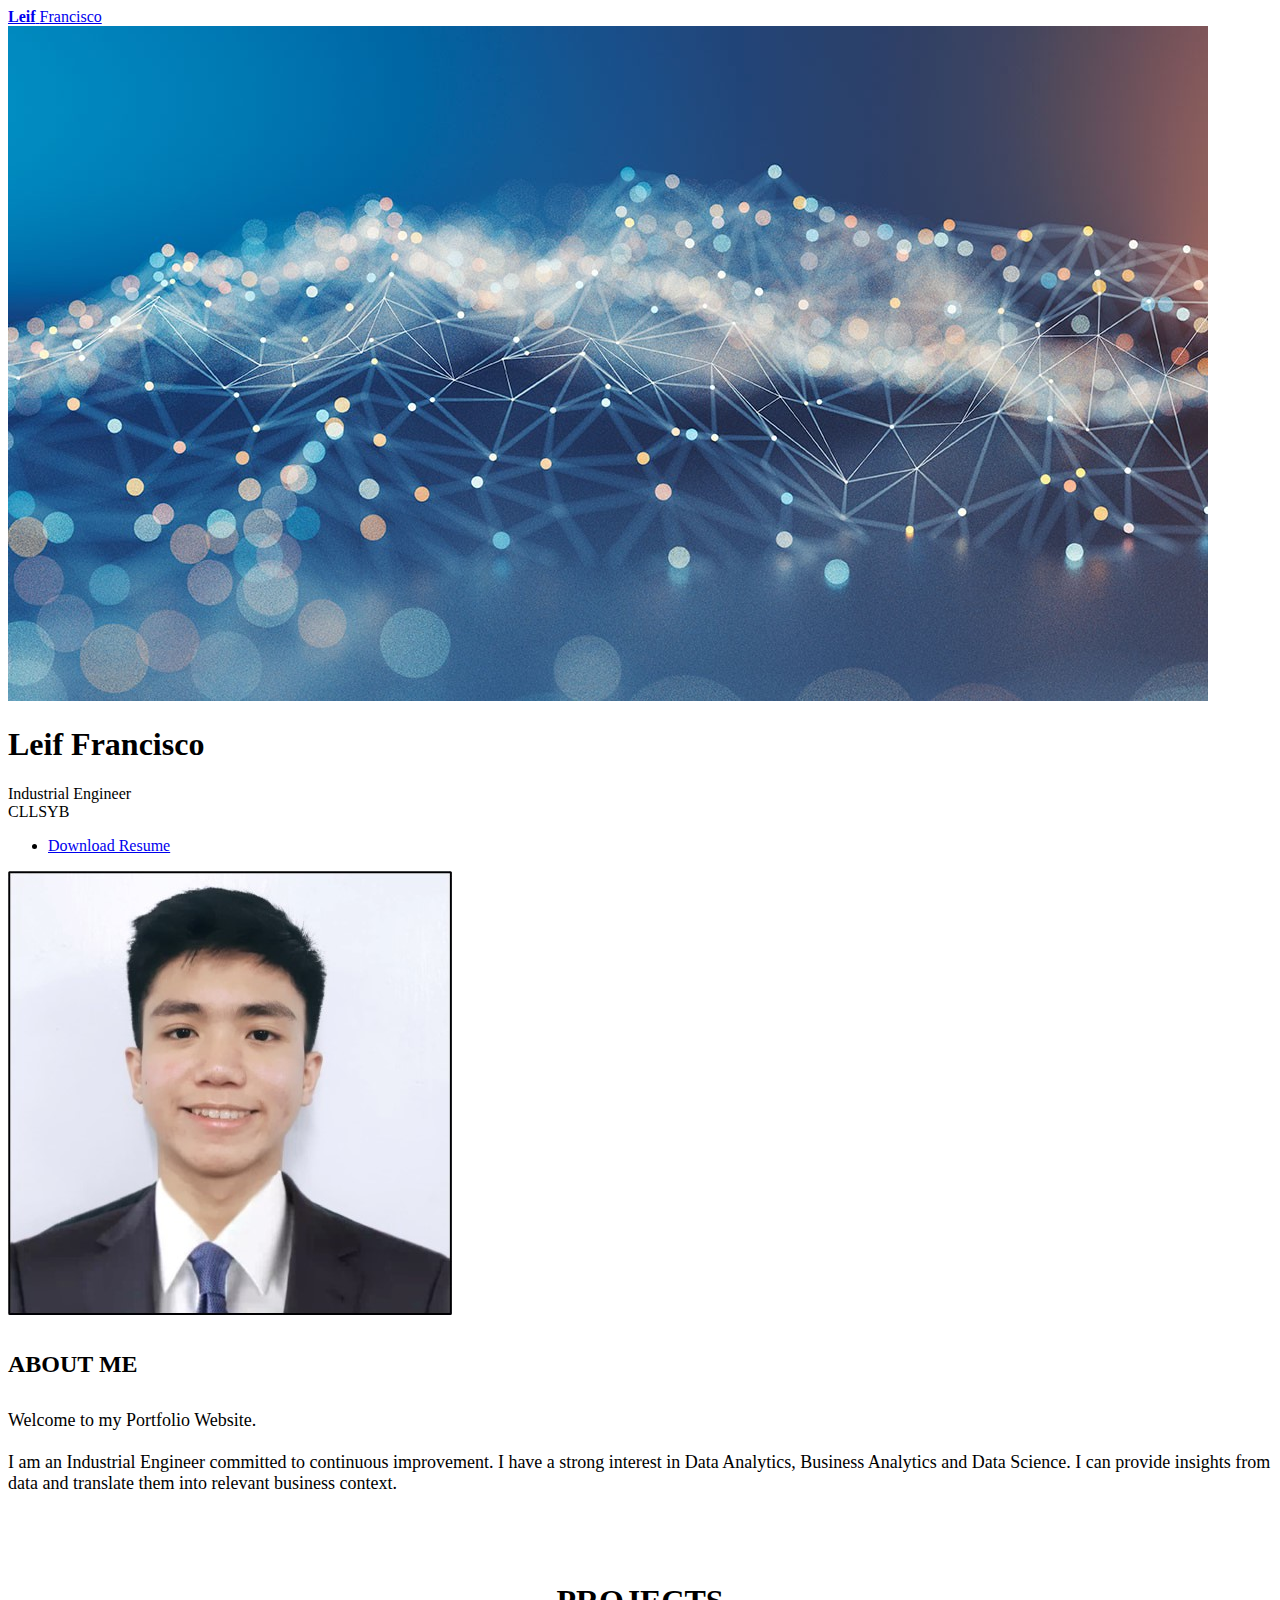
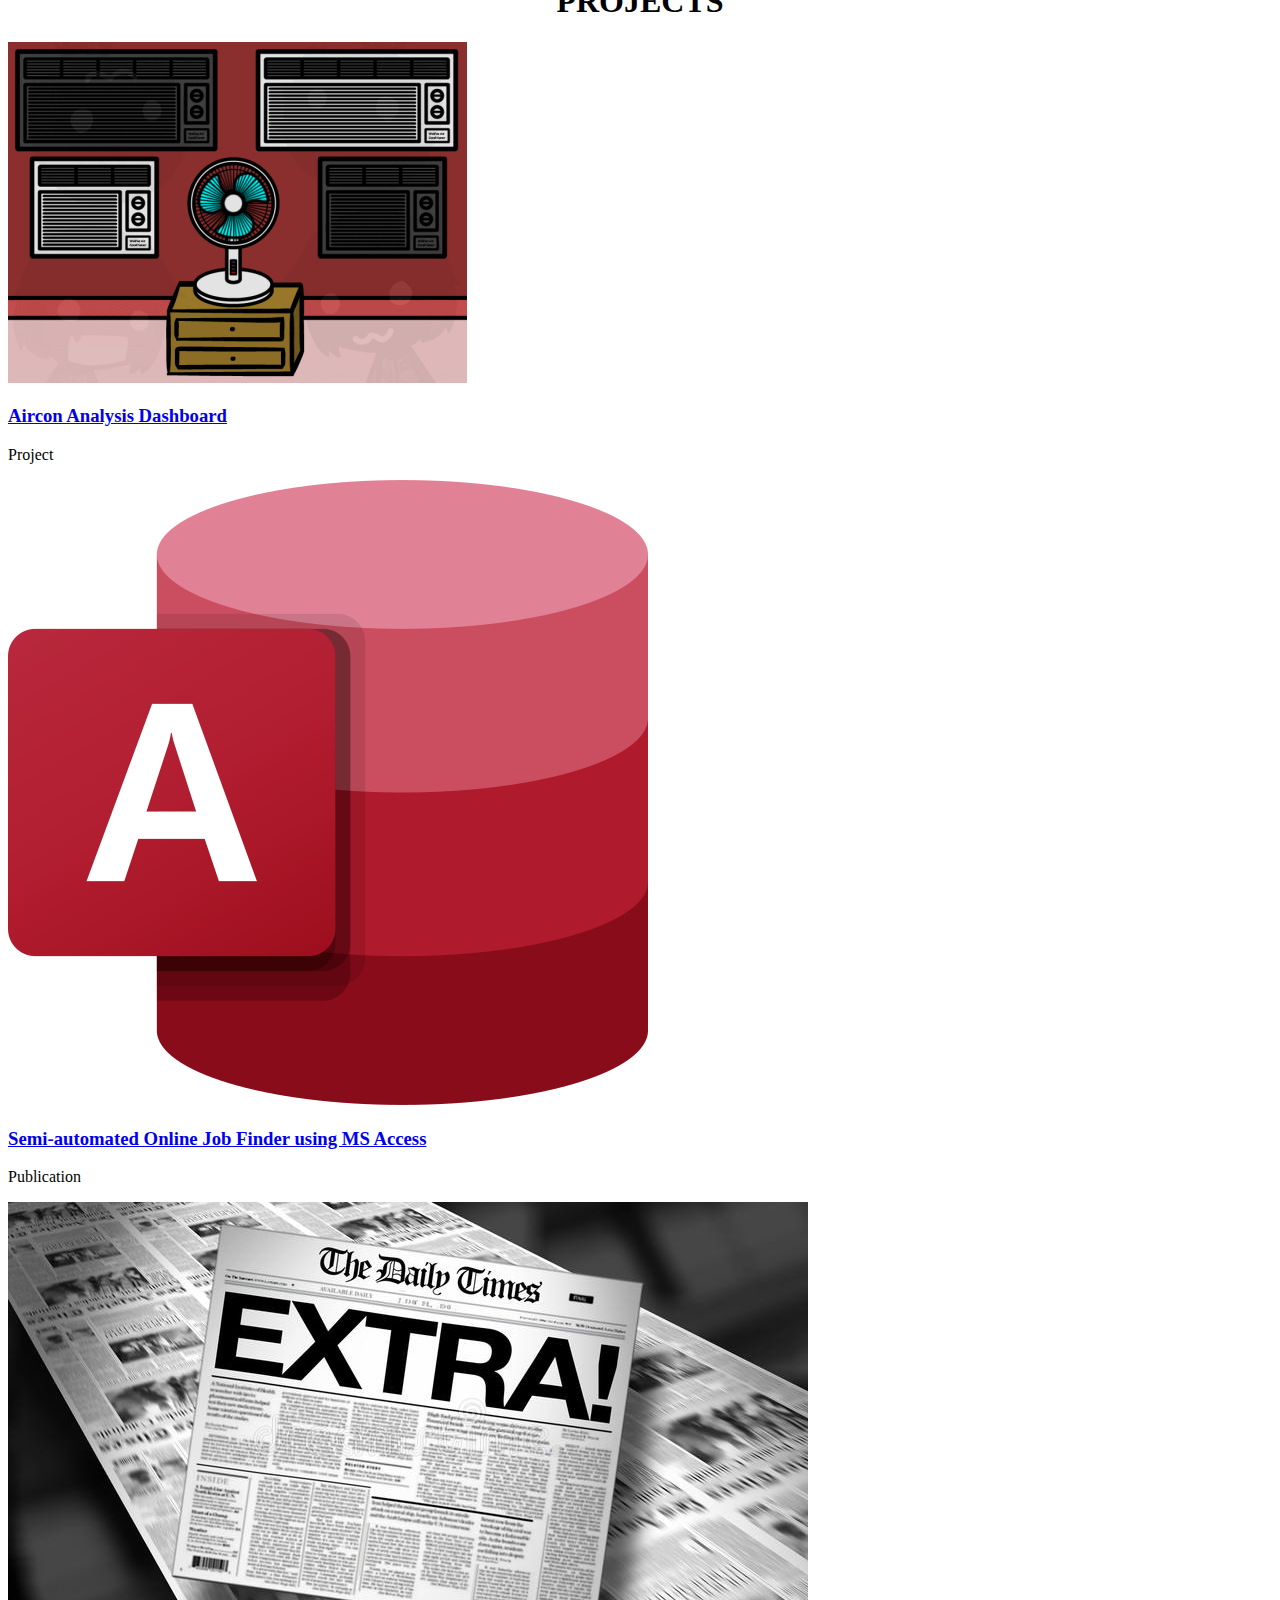
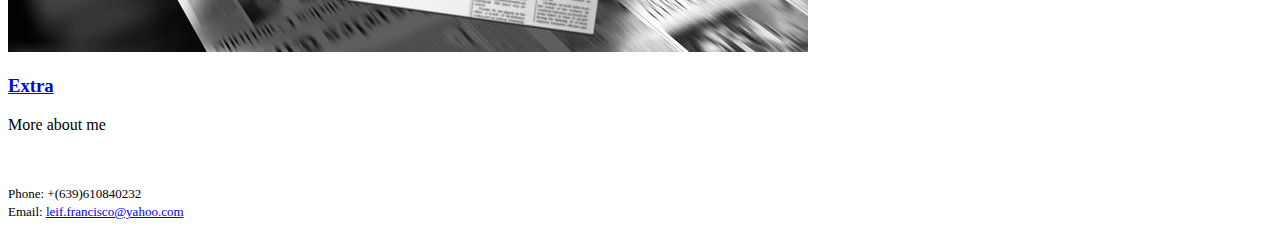
==== index.html @ 4e3de3d2 "Add files via upload" ====
<!DOCTYPE HTML>
<!--
	Leif Francisco
	html5up.net | @ajlkn
	Free for personal and commercial use under the CCA 3.0 license (html5up.net/license)
-->
<html>
	<head>
    	
		<title>Leif Francisco</title>
		
		<meta charset="utf-8" />
		<meta name="viewport" content="width=device-width, initial-scale=1, user-scalable=no" />
		<link rel="stylesheet" href="assets/css/main.css" />
		<noscript><link rel="stylesheet" href="assets/css/noscript.css" /></noscript>
	</head>
	<body class="is-preload">
        
		<!-- Wrapper -->
			<div id="wrapper">

				<!-- Header -->
					<header id="header" class="alt">
						<a href="index.html" class="logo"><strong>Leif</strong> <span>Francisco</span></a>
						
					</header>

					
				<!-- Banner -->
					<section id="banner" class="major">
                		<span class="image">
                    		<img src= "images/data3.jpeg" alt="" />
                    	</span>		
						<div class="inner">
							<header class="major">
								<h1>Leif Francisco</h1>
							</header>
							<div class="content">
								<p>Industrial Engineer
								<br>CLLSYB
								</p>		
								<ul class="actions">
									<li><a href="images/Resume.pdf" download class="button"> Download Resume</a></li>
								</ul>
							</div>
    							
						</div>
					</section>                      	
                        <section id="two" class="spotlights">
								<section>
									<a class="image">
									<img src="images/as.jpg" alt="" data-position="center center" />
									</a>
									<div class="content">
										<div class="inner">
											<header class="major">
												<font size="5"><h4>ABOUT ME</h4>
												</font>
											</header> 
											<p> <font size="4"> Welcome to my Portfolio Website. <br><br>
											
											I am an Industrial Engineer committed to continuous improvement. I have a strong interest in Data Analytics, Business Analytics and
Data Science. I can provide insights from data and translate them into relevant business context.</p>
										</font>
										</div>
									</div>
								</section>
								<br>
                                <ul class="icons">
                                   
                                   <article>
                                   <center>
                                       <span class="image">
   										<img width="850px" src="images/Leif Francisco.gif" alt="" />
   									</span>
                                    </center>
   									
                                     
								</ul>		
										
				<!-- Main -->
				
				
            	<CENTER><h1>PROJECTS</h1></CENTER>
					<div id="main">
                        
							
							
						
						<!-- One -->
							<section id="three" class="tiles">
								<article>
									<span class="image">
										<img src="images/fan2.gif" alt="" />
									</span>
									<header class="major">
										<h3><a href="Aircon Analysis Dashboard.html" class="link">Aircon Analysis Dashboard</a></h3>
										<p>Project</p>
									</header>
								</article>																					
								<article>
									<span class="image">
										<img src="images/access.png" alt="" />
									</span>
									<header class="major">
										<h3><a href="MS Access revised.html" class="link">Semi-automated Online Job Finder using MS Access</a></h3>
										<p>Publication</p>
									</header>
								</article>
								
								
								
								<article>
									<span class="image">
										<img src="images/extra.jpg" alt="" />
									</span>
									<header class="major">
										<h3><a href="Extra.html" class="link">Extra</a></h3>
										<p>More about me</p>
									</header>
								</article>
							</section>
							</section>
					</div>

				<!-- Contact --><br>
    				<footer id="footer">    				
						<div class="inner">
							<div class="col">
							<header class="major">
							<font size="2">
        					<p>Phone: +(639)610840232
        					<br>Email: <a href= "mailto:leif.francisco@yahoo.com"> leif.francisco@yahoo.com
        					</font> 
        					 </p>
        					 </header> 
							</ul>
						</div>
					</footer>
			</div>

		<!-- Scripts -->
			<script src="assets/js/jquery.min.js"></script>
			<script src="assets/js/jquery.scrolly.min.js"></script>
			<script src="assets/js/jquery.scrollex.min.js"></script>
			<script src="assets/js/browser.min.js"></script>
			<script src="assets/js/breakpoints.min.js"></script>
			<script src="assets/js/util.js"></script>
			<script src="assets/js/main.js"></script>

	</body>
</html>
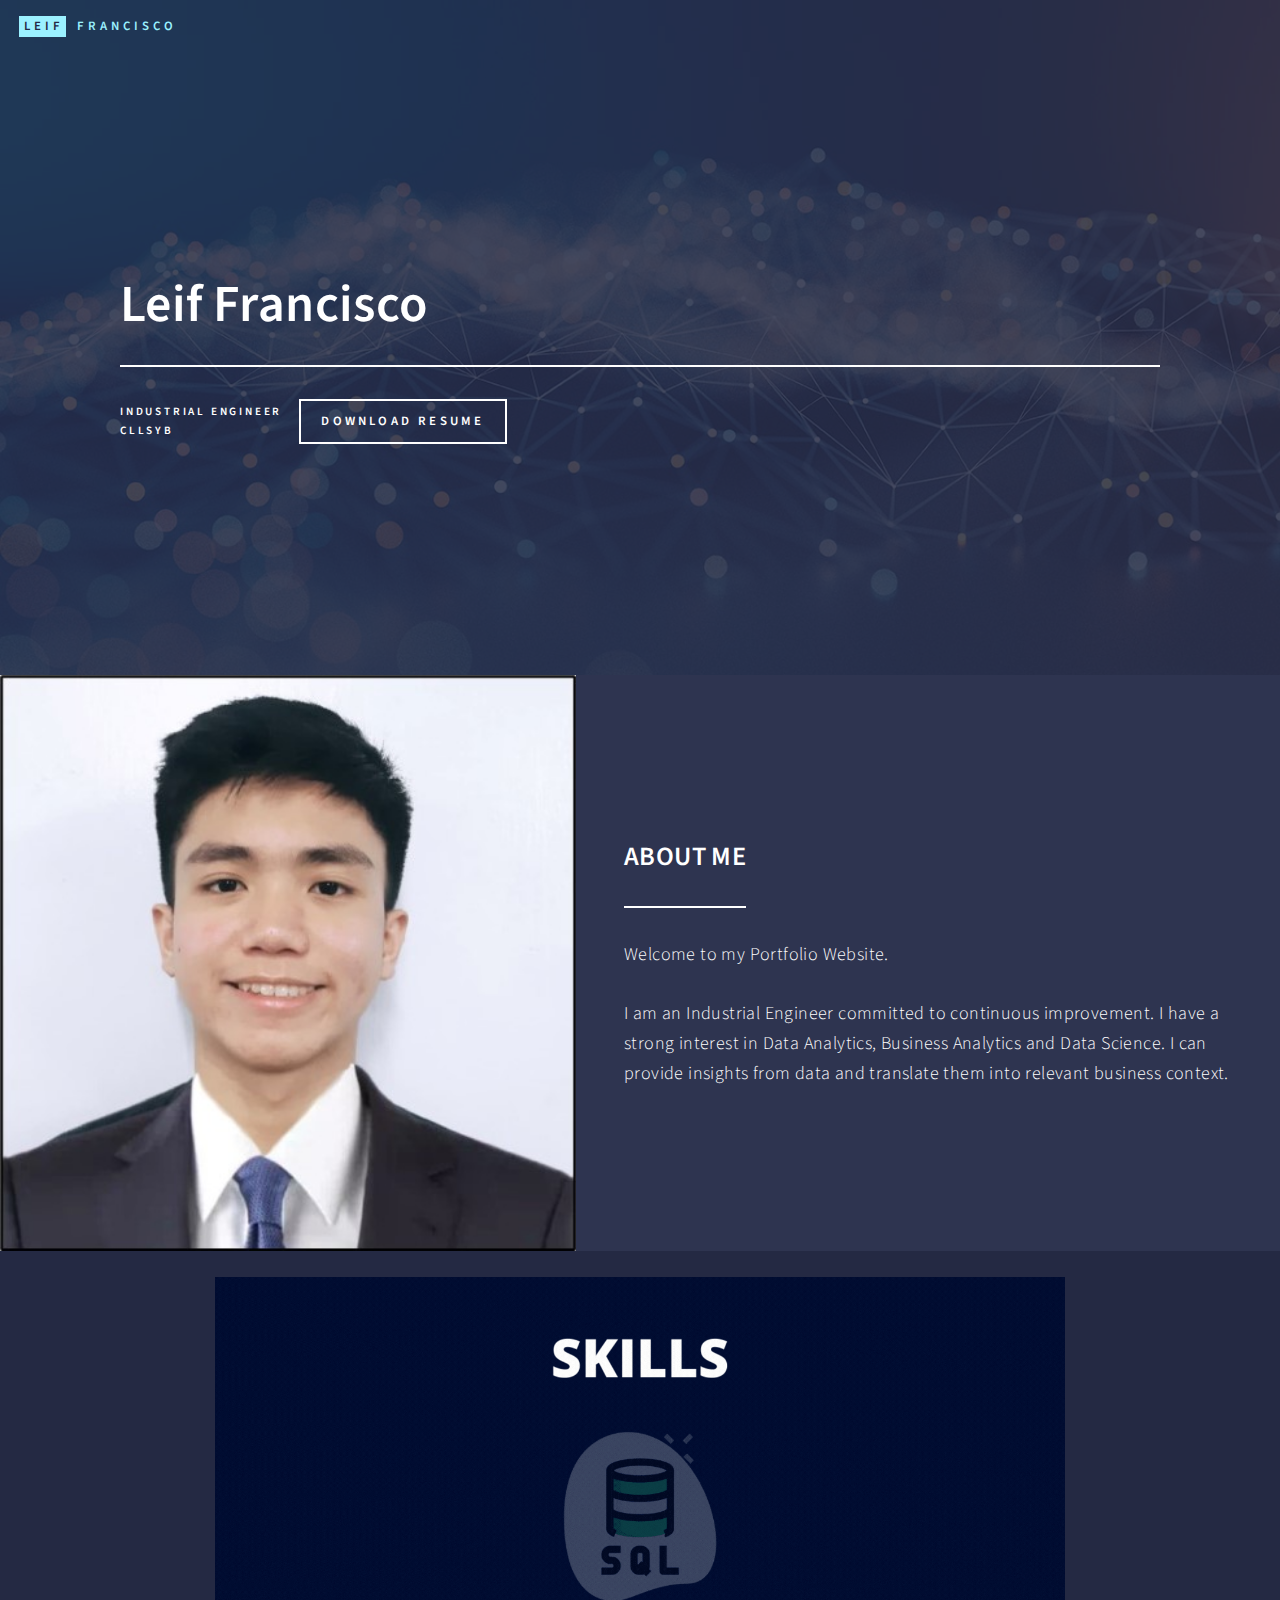
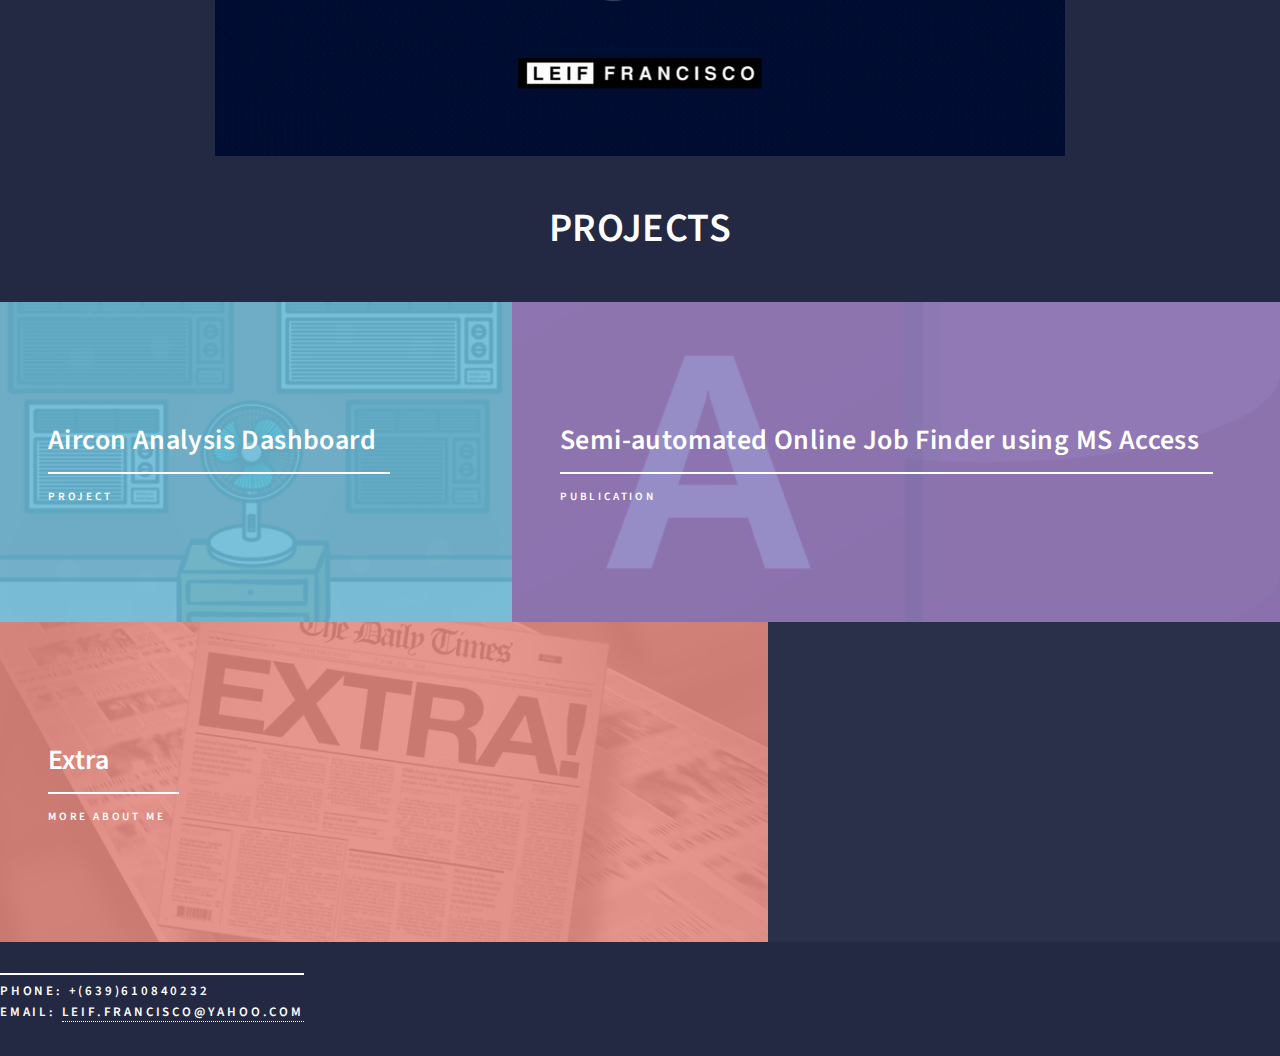
==== commit 4b966031: "Update index.html" ====
--- a/index.html
+++ b/index.html
@@ -71,7 +71,7 @@
                                    <article>
                                    <center>
                                        <span class="image">
-   										<img width="850px" src="images/Leif Francisco.gif" alt="" />
+   										<img width="850px" src="images/Leif francisco.gif" alt="" />
    									</span>
                                     </center>
    									
@@ -149,4 +149,4 @@
 			<script src="assets/js/main.js"></script>
 
 	</body>
-</html>+</html>
--- a/assets/css/main.css
+++ b/assets/css/main.css
@@ -0,0 +1,3960 @@
+@import url(fontawesome-all.min.css);
+@import url("https://fonts.googleapis.com/css?family=Source+Sans+Pro:300,300italic,600,600italic");
+
+/*
+	Forty by HTML5 UP
+	html5up.net | @ajlkn
+	Free for personal and commercial use under the CCA 3.0 license (html5up.net/license)
+*/
+
+html, body, div, span, applet, object,
+iframe, h1, h2, h3, h4, h5, h6, p, blockquote,
+pre, a, abbr, acronym, address, big, cite,
+code, del, dfn, em, img, ins, kbd, q, s, samp,
+small, strike, strong, sub, sup, tt, var, b,
+u, i, center, dl, dt, dd, ol, ul, li, fieldset,
+form, label, legend, table, caption, tbody,
+tfoot, thead, tr, th, td, article, aside,
+canvas, details, embed, figure, figcaption,
+footer, header, hgroup, menu, nav, output, ruby,
+section, summary, time, mark, audio, video {
+	margin: 0;
+	padding: 0;
+	border: 0;
+	font-size: 100%;
+	font: inherit;
+	vertical-align: baseline;}
+
+article, aside, details, figcaption, figure,
+footer, header, hgroup, menu, nav, section {
+	display: block;}
+
+body {
+	line-height: 1;
+}
+
+ol, ul {
+	list-style: none;
+}
+
+blockquote, q {
+	quotes: none;
+}
+
+	blockquote:before, blockquote:after, q:before, q:after {
+		content: '';
+		content: none;
+	}
+
+table {
+	border-collapse: collapse;
+	border-spacing: 0;
+}
+
+body {
+	-webkit-text-size-adjust: none;
+}
+
+mark {
+	background-color: transparent;
+	color: inherit;
+}
+
+input::-moz-focus-inner {
+	border: 0;
+	padding: 0;
+}
+
+input, select, textarea {
+	-moz-appearance: none;
+	-webkit-appearance: none;
+	-ms-appearance: none;
+	appearance: none;
+}
+
+/* Basic */
+
+	@-ms-viewport {
+		width: device-width;
+	}
+
+	body {
+		-ms-overflow-style: scrollbar;
+	}
+
+	@media screen and (max-width: 480px) {
+
+		html, body {
+			min-width: 320px;
+		}
+
+	}
+
+	html {
+		box-sizing: border-box;
+	}
+
+	*, *:before, *:after {
+		box-sizing: inherit;
+	}
+
+	body {
+		background: #242943;
+	}
+
+		body.is-preload *, body.is-preload *:before, body.is-preload *:after {
+			-moz-animation: none !important;
+			-webkit-animation: none !important;
+			-ms-animation: none !important;
+			animation: none !important;
+			-moz-transition: none !important;
+			-webkit-transition: none !important;
+			-ms-transition: none !important;
+			transition: none !important;
+		}
+
+/* Type */
+
+	body, input, select, textarea {
+		color: #ffffff;
+		font-family: "Source Sans Pro", Helvetica, sans-serif;
+		font-size: 17pt;
+		font-weight: 300;
+		letter-spacing: 0.025em;
+		line-height: 1.65;
+	}
+
+		@media screen and (max-width: 1680px) {
+
+			body, input, select, textarea {
+				font-size: 14pt;
+			}
+
+		}
+
+		@media screen and (max-width: 1280px) {
+
+			body, input, select, textarea {
+				font-size: 12pt;
+			}
+
+		}
+
+		@media screen and (max-width: 360px) {
+
+			body, input, select, textarea {
+				font-size: 11pt;
+			}
+
+		}
+
+	a {
+		-moz-transition: color 0.2s ease-in-out, border-bottom-color 0.2s ease-in-out;
+		-webkit-transition: color 0.2s ease-in-out, border-bottom-color 0.2s ease-in-out;
+		-ms-transition: color 0.2s ease-in-out, border-bottom-color 0.2s ease-in-out;
+		transition: color 0.2s ease-in-out, border-bottom-color 0.2s ease-in-out;
+		border-bottom: dotted 1px;
+		color: inherit;
+		text-decoration: none;
+	}
+
+		a:hover {
+			border-bottom-color: transparent;
+			color: #9bf1ff !important;
+		}
+
+		a:active {
+			color: #53e3fb !important;
+		}
+
+	strong, b {
+		color: #ffffff;
+		font-weight: 600;
+	}
+
+	em, i {
+		font-style: italic;
+	}
+
+	p {
+		margin: 0 0 2em 0;
+	}
+
+	h1, h2, h3, h4, h5, h6 {
+		color: #ffffff;
+		font-weight: 600;
+		line-height: 1.65;
+		margin: 0 0 1em 0;
+	}
+
+		h1 a, h2 a, h3 a, h4 a, h5 a, h6 a {
+			color: inherit;
+			border-bottom: 0;
+		}
+
+	h1 {
+		font-size: 2.5em;
+	}
+
+	h2 {
+		font-size: 1.75em;
+	}
+
+	h3 {
+		font-size: 1.35em;
+	}
+
+	h4 {
+		font-size: 1.1em;
+	}
+
+	h5 {
+		font-size: 0.9em;
+	}
+
+	h6 {
+		font-size: 0.7em;
+	}
+
+	@media screen and (max-width: 736px) {
+
+		h1 {
+			font-size: 2em;
+		}
+
+		h2 {
+			font-size: 1.5em;
+		}
+
+		h3 {
+			font-size: 1.25em;
+		}
+
+	}
+
+	sub {
+		font-size: 0.8em;
+		position: relative;
+		top: 0.5em;
+	}
+
+	sup {
+		font-size: 0.8em;
+		position: relative;
+		top: -0.5em;
+	}
+
+	blockquote {
+		border-left: solid 4px rgba(212, 212, 255, 0.1);
+		font-style: italic;
+		margin: 0 0 2em 0;
+		padding: 0.5em 0 0.5em 2em;
+	}
+
+	code {
+		background: rgba(212, 212, 255, 0.035);
+		font-family: "Courier New", monospace;
+		font-size: 0.9em;
+		margin: 0 0.25em;
+		padding: 0.25em 0.65em;
+	}
+
+	pre {
+		-webkit-overflow-scrolling: touch;
+		font-family: "Courier New", monospace;
+		font-size: 0.9em;
+		margin: 0 0 2em 0;
+	}
+
+		pre code {
+			display: block;
+			line-height: 1.75;
+			padding: 1em 1.5em;
+			overflow-x: auto;
+		}
+
+	hr {
+		border: 0;
+		border-bottom: solid 1px rgba(212, 212, 255, 0.1);
+		margin: 2em 0;
+	}
+
+		hr.major {
+			margin: 3em 0;
+		}
+
+	.align-left {
+		text-align: left;
+	}
+
+	.align-center {
+		text-align: center;
+	}
+
+	.align-right {
+		text-align: right;
+	}
+
+/* Row */
+
+	.row {
+		display: flex;
+		flex-wrap: wrap;
+		box-sizing: border-box;
+		align-items: stretch;
+	}
+
+		.row > * {
+			box-sizing: border-box;
+		}
+
+		.row.gtr-uniform > * > :last-child {
+			margin-bottom: 0;
+		}
+
+		.row.aln-left {
+			justify-content: flex-start;
+		}
+
+		.row.aln-center {
+			justify-content: center;
+		}
+
+		.row.aln-right {
+			justify-content: flex-end;
+		}
+
+		.row.aln-top {
+			align-items: flex-start;
+		}
+
+		.row.aln-middle {
+			align-items: center;
+		}
+
+		.row.aln-bottom {
+			align-items: flex-end;
+		}
+
+		.row > .imp {
+			order: -1;
+		}
+
+		.row > .col-1 {
+			width: 8.33333%;
+		}
+
+		.row > .off-1 {
+			margin-left: 8.33333%;
+		}
+
+		.row > .col-2 {
+			width: 16.66667%;
+		}
+
+		.row > .off-2 {
+			margin-left: 16.66667%;
+		}
+
+		.row > .col-3 {
+			width: 25%;
+		}
+
+		.row > .off-3 {
+			margin-left: 25%;
+		}
+
+		.row > .col-4 {
+			width: 33.33333%;
+		}
+
+		.row > .off-4 {
+			margin-left: 33.33333%;
+		}
+
+		.row > .col-5 {
+			width: 41.66667%;
+		}
+
+		.row > .off-5 {
+			margin-left: 41.66667%;
+		}
+
+		.row > .col-6 {
+			width: 50%;
+		}
+
+		.row > .off-6 {
+			margin-left: 50%;
+		}
+
+		.row > .col-7 {
+			width: 58.33333%;
+		}
+
+		.row > .off-7 {
+			margin-left: 58.33333%;
+		}
+
+		.row > .col-8 {
+			width: 66.66667%;
+		}
+
+		.row > .off-8 {
+			margin-left: 66.66667%;
+		}
+
+		.row > .col-9 {
+			width: 75%;
+		}
+
+		.row > .off-9 {
+			margin-left: 75%;
+		}
+
+		.row > .col-10 {
+			width: 83.33333%;
+		}
+
+		.row > .off-10 {
+			margin-left: 83.33333%;
+		}
+
+		.row > .col-11 {
+			width: 91.66667%;
+		}
+
+		.row > .off-11 {
+			margin-left: 91.66667%;
+		}
+
+		.row > .col-12 {
+			width: 100%;
+		}
+
+		.row > .off-12 {
+			margin-left: 100%;
+		}
+
+		.row.gtr-0 {
+			margin-top: 0;
+			margin-left: 0em;
+		}
+
+			.row.gtr-0 > * {
+				padding: 0 0 0 0em;
+			}
+
+			.row.gtr-0.gtr-uniform {
+				margin-top: 0em;
+			}
+
+				.row.gtr-0.gtr-uniform > * {
+					padding-top: 0em;
+				}
+
+		.row.gtr-25 {
+			margin-top: 0;
+			margin-left: -0.5em;
+		}
+
+			.row.gtr-25 > * {
+				padding: 0 0 0 0.5em;
+			}
+
+			.row.gtr-25.gtr-uniform {
+				margin-top: -0.5em;
+			}
+
+				.row.gtr-25.gtr-uniform > * {
+					padding-top: 0.5em;
+				}
+
+		.row.gtr-50 {
+			margin-top: 0;
+			margin-left: -1em;
+		}
+
+			.row.gtr-50 > * {
+				padding: 0 0 0 1em;
+			}
+
+			.row.gtr-50.gtr-uniform {
+				margin-top: -1em;
+			}
+
+				.row.gtr-50.gtr-uniform > * {
+					padding-top: 1em;
+				}
+
+		.row {
+			margin-top: 0;
+			margin-left: -2em;
+		}
+
+			.row > * {
+				padding: 0 0 0 2em;
+			}
+
+			.row.gtr-uniform {
+				margin-top: -2em;
+			}
+
+				.row.gtr-uniform > * {
+					padding-top: 2em;
+				}
+
+		.row.gtr-150 {
+			margin-top: 0;
+			margin-left: -3em;
+		}
+
+			.row.gtr-150 > * {
+				padding: 0 0 0 3em;
+			}
+
+			.row.gtr-150.gtr-uniform {
+				margin-top: -3em;
+			}
+
+				.row.gtr-150.gtr-uniform > * {
+					padding-top: 3em;
+				}
+
+		.row.gtr-200 {
+			margin-top: 0;
+			margin-left: -4em;
+		}
+
+			.row.gtr-200 > * {
+				padding: 0 0 0 4em;
+			}
+
+			.row.gtr-200.gtr-uniform {
+				margin-top: -4em;
+			}
+
+				.row.gtr-200.gtr-uniform > * {
+					padding-top: 4em;
+				}
+
+		@media screen and (max-width: 1680px) {
+
+			.row {
+				display: flex;
+				flex-wrap: wrap;
+				box-sizing: border-box;
+				align-items: stretch;
+			}
+
+				.row > * {
+					box-sizing: border-box;
+				}
+
+				.row.gtr-uniform > * > :last-child {
+					margin-bottom: 0;
+				}
+
+				.row.aln-left {
+					justify-content: flex-start;
+				}
+
+				.row.aln-center {
+					justify-content: center;
+				}
+
+				.row.aln-right {
+					justify-content: flex-end;
+				}
+
+				.row.aln-top {
+					align-items: flex-start;
+				}
+
+				.row.aln-middle {
+					align-items: center;
+				}
+
+				.row.aln-bottom {
+					align-items: flex-end;
+				}
+
+				.row > .imp-xlarge {
+					order: -1;
+				}
+
+				.row > .col-1-xlarge {
+					width: 8.33333%;
+				}
+
+				.row > .off-1-xlarge {
+					margin-left: 8.33333%;
+				}
+
+				.row > .col-2-xlarge {
+					width: 16.66667%;
+				}
+
+				.row > .off-2-xlarge {
+					margin-left: 16.66667%;
+				}
+
+				.row > .col-3-xlarge {
+					width: 25%;
+				}
+
+				.row > .off-3-xlarge {
+					margin-left: 25%;
+				}
+
+				.row > .col-4-xlarge {
+					width: 33.33333%;
+				}
+
+				.row > .off-4-xlarge {
+					margin-left: 33.33333%;
+				}
+
+				.row > .col-5-xlarge {
+					width: 41.66667%;
+				}
+
+				.row > .off-5-xlarge {
+					margin-left: 41.66667%;
+				}
+
+				.row > .col-6-xlarge {
+					width: 50%;
+				}
+
+				.row > .off-6-xlarge {
+					margin-left: 50%;
+				}
+
+				.row > .col-7-xlarge {
+					width: 58.33333%;
+				}
+
+				.row > .off-7-xlarge {
+					margin-left: 58.33333%;
+				}
+
+				.row > .col-8-xlarge {
+					width: 66.66667%;
+				}
+
+				.row > .off-8-xlarge {
+					margin-left: 66.66667%;
+				}
+
+				.row > .col-9-xlarge {
+					width: 75%;
+				}
+
+				.row > .off-9-xlarge {
+					margin-left: 75%;
+				}
+
+				.row > .col-10-xlarge {
+					width: 83.33333%;
+				}
+
+				.row > .off-10-xlarge {
+					margin-left: 83.33333%;
+				}
+
+				.row > .col-11-xlarge {
+					width: 91.66667%;
+				}
+
+				.row > .off-11-xlarge {
+					margin-left: 91.66667%;
+				}
+
+				.row > .col-12-xlarge {
+					width: 100%;
+				}
+
+				.row > .off-12-xlarge {
+					margin-left: 100%;
+				}
+
+				.row.gtr-0 {
+					margin-top: 0;
+					margin-left: 0em;
+				}
+
+					.row.gtr-0 > * {
+						padding: 0 0 0 0em;
+					}
+
+					.row.gtr-0.gtr-uniform {
+						margin-top: 0em;
+					}
+
+						.row.gtr-0.gtr-uniform > * {
+							padding-top: 0em;
+						}
+
+				.row.gtr-25 {
+					margin-top: 0;
+					margin-left: -0.5em;
+				}
+
+					.row.gtr-25 > * {
+						padding: 0 0 0 0.5em;
+					}
+
+					.row.gtr-25.gtr-uniform {
+						margin-top: -0.5em;
+					}
+
+						.row.gtr-25.gtr-uniform > * {
+							padding-top: 0.5em;
+						}
+
+				.row.gtr-50 {
+					margin-top: 0;
+					margin-left: -1em;
+				}
+
+					.row.gtr-50 > * {
+						padding: 0 0 0 1em;
+					}
+
+					.row.gtr-50.gtr-uniform {
+						margin-top: -1em;
+					}
+
+						.row.gtr-50.gtr-uniform > * {
+							padding-top: 1em;
+						}
+
+				.row {
+					margin-top: 0;
+					margin-left: -2em;
+				}
+
+					.row > * {
+						padding: 0 0 0 2em;
+					}
+
+					.row.gtr-uniform {
+						margin-top: -2em;
+					}
+
+						.row.gtr-uniform > * {
+							padding-top: 2em;
+						}
+
+				.row.gtr-150 {
+					margin-top: 0;
+					margin-left: -3em;
+				}
+
+					.row.gtr-150 > * {
+						padding: 0 0 0 3em;
+					}
+
+					.row.gtr-150.gtr-uniform {
+						margin-top: -3em;
+					}
+
+						.row.gtr-150.gtr-uniform > * {
+							padding-top: 3em;
+						}
+
+				.row.gtr-200 {
+					margin-top: 0;
+					margin-left: -4em;
+				}
+
+					.row.gtr-200 > * {
+						padding: 0 0 0 4em;
+					}
+
+					.row.gtr-200.gtr-uniform {
+						margin-top: -4em;
+					}
+
+						.row.gtr-200.gtr-uniform > * {
+							padding-top: 4em;
+						}
+
+		}
+
+		@media screen and (max-width: 1280px) {
+
+			.row {
+				display: flex;
+				flex-wrap: wrap;
+				box-sizing: border-box;
+				align-items: stretch;
+			}
+
+				.row > * {
+					box-sizing: border-box;
+				}
+
+				.row.gtr-uniform > * > :last-child {
+					margin-bottom: 0;
+				}
+
+				.row.aln-left {
+					justify-content: flex-start;
+				}
+
+				.row.aln-center {
+					justify-content: center;
+				}
+
+				.row.aln-right {
+					justify-content: flex-end;
+				}
+
+				.row.aln-top {
+					align-items: flex-start;
+				}
+
+				.row.aln-middle {
+					align-items: center;
+				}
+
+				.row.aln-bottom {
+					align-items: flex-end;
+				}
+
+				.row > .imp-large {
+					order: -1;
+				}
+
+				.row > .col-1-large {
+					width: 8.33333%;
+				}
+
+				.row > .off-1-large {
+					margin-left: 8.33333%;
+				}
+
+				.row > .col-2-large {
+					width: 16.66667%;
+				}
+
+				.row > .off-2-large {
+					margin-left: 16.66667%;
+				}
+
+				.row > .col-3-large {
+					width: 25%;
+				}
+
+				.row > .off-3-large {
+					margin-left: 25%;
+				}
+
+				.row > .col-4-large {
+					width: 33.33333%;
+				}
+
+				.row > .off-4-large {
+					margin-left: 33.33333%;
+				}
+
+				.row > .col-5-large {
+					width: 41.66667%;
+				}
+
+				.row > .off-5-large {
+					margin-left: 41.66667%;
+				}
+
+				.row > .col-6-large {
+					width: 50%;
+				}
+
+				.row > .off-6-large {
+					margin-left: 50%;
+				}
+
+				.row > .col-7-large {
+					width: 58.33333%;
+				}
+
+				.row > .off-7-large {
+					margin-left: 58.33333%;
+				}
+
+				.row > .col-8-large {
+					width: 66.66667%;
+				}
+
+				.row > .off-8-large {
+					margin-left: 66.66667%;
+				}
+
+				.row > .col-9-large {
+					width: 75%;
+				}
+
+				.row > .off-9-large {
+					margin-left: 75%;
+				}
+
+				.row > .col-10-large {
+					width: 83.33333%;
+				}
+
+				.row > .off-10-large {
+					margin-left: 83.33333%;
+				}
+
+				.row > .col-11-large {
+					width: 91.66667%;
+				}
+
+				.row > .off-11-large {
+					margin-left: 91.66667%;
+				}
+
+				.row > .col-12-large {
+					width: 100%;
+				}
+
+				.row > .off-12-large {
+					margin-left: 100%;
+				}
+
+				.row.gtr-0 {
+					margin-top: 0;
+					margin-left: 0em;
+				}
+
+					.row.gtr-0 > * {
+						padding: 0 0 0 0em;
+					}
+
+					.row.gtr-0.gtr-uniform {
+						margin-top: 0em;
+					}
+
+						.row.gtr-0.gtr-uniform > * {
+							padding-top: 0em;
+						}
+
+				.row.gtr-25 {
+					margin-top: 0;
+					margin-left: -0.375em;
+				}
+
+					.row.gtr-25 > * {
+						padding: 0 0 0 0.375em;
+					}
+
+					.row.gtr-25.gtr-uniform {
+						margin-top: -0.375em;
+					}
+
+						.row.gtr-25.gtr-uniform > * {
+							padding-top: 0.375em;
+						}
+
+				.row.gtr-50 {
+					margin-top: 0;
+					margin-left: -0.75em;
+				}
+
+					.row.gtr-50 > * {
+						padding: 0 0 0 0.75em;
+					}
+
+					.row.gtr-50.gtr-uniform {
+						margin-top: -0.75em;
+					}
+
+						.row.gtr-50.gtr-uniform > * {
+							padding-top: 0.75em;
+						}
+
+				.row {
+					margin-top: 0;
+					margin-left: -1.5em;
+				}
+
+					.row > * {
+						padding: 0 0 0 1.5em;
+					}
+
+					.row.gtr-uniform {
+						margin-top: -1.5em;
+					}
+
+						.row.gtr-uniform > * {
+							padding-top: 1.5em;
+						}
+
+				.row.gtr-150 {
+					margin-top: 0;
+					margin-left: -2.25em;
+				}
+
+					.row.gtr-150 > * {
+						padding: 0 0 0 2.25em;
+					}
+
+					.row.gtr-150.gtr-uniform {
+						margin-top: -2.25em;
+					}
+
+						.row.gtr-150.gtr-uniform > * {
+							padding-top: 2.25em;
+						}
+
+				.row.gtr-200 {
+					margin-top: 0;
+					margin-left: -3em;
+				}
+
+					.row.gtr-200 > * {
+						padding: 0 0 0 3em;
+					}
+
+					.row.gtr-200.gtr-uniform {
+						margin-top: -3em;
+					}
+
+						.row.gtr-200.gtr-uniform > * {
+							padding-top: 3em;
+						}
+
+		}
+
+		@media screen and (max-width: 980px) {
+
+			.row {
+				display: flex;
+				flex-wrap: wrap;
+				box-sizing: border-box;
+				align-items: stretch;
+			}
+
+				.row > * {
+					box-sizing: border-box;
+				}
+
+				.row.gtr-uniform > * > :last-child {
+					margin-bottom: 0;
+				}
+
+				.row.aln-left {
+					justify-content: flex-start;
+				}
+
+				.row.aln-center {
+					justify-content: center;
+				}
+
+				.row.aln-right {
+					justify-content: flex-end;
+				}
+
+				.row.aln-top {
+					align-items: flex-start;
+				}
+
+				.row.aln-middle {
+					align-items: center;
+				}
+
+				.row.aln-bottom {
+					align-items: flex-end;
+				}
+
+				.row > .imp-medium {
+					order: -1;
+				}
+
+				.row > .col-1-medium {
+					width: 8.33333%;
+				}
+
+				.row > .off-1-medium {
+					margin-left: 8.33333%;
+				}
+
+				.row > .col-2-medium {
+					width: 16.66667%;
+				}
+
+				.row > .off-2-medium {
+					margin-left: 16.66667%;
+				}
+
+				.row > .col-3-medium {
+					width: 25%;
+				}
+
+				.row > .off-3-medium {
+					margin-left: 25%;
+				}
+
+				.row > .col-4-medium {
+					width: 33.33333%;
+				}
+
+				.row > .off-4-medium {
+					margin-left: 33.33333%;
+				}
+
+				.row > .col-5-medium {
+					width: 41.66667%;
+				}
+
+				.row > .off-5-medium {
+					margin-left: 41.66667%;
+				}
+
+				.row > .col-6-medium {
+					width: 50%;
+				}
+
+				.row > .off-6-medium {
+					margin-left: 50%;
+				}
+
+				.row > .col-7-medium {
+					width: 58.33333%;
+				}
+
+				.row > .off-7-medium {
+					margin-left: 58.33333%;
+				}
+
+				.row > .col-8-medium {
+					width: 66.66667%;
+				}
+
+				.row > .off-8-medium {
+					margin-left: 66.66667%;
+				}
+
+				.row > .col-9-medium {
+					width: 75%;
+				}
+
+				.row > .off-9-medium {
+					margin-left: 75%;
+				}
+
+				.row > .col-10-medium {
+					width: 83.33333%;
+				}
+
+				.row > .off-10-medium {
+					margin-left: 83.33333%;
+				}
+
+				.row > .col-11-medium {
+					width: 91.66667%;
+				}
+
+				.row > .off-11-medium {
+					margin-left: 91.66667%;
+				}
+
+				.row > .col-12-medium {
+					width: 100%;
+				}
+
+				.row > .off-12-medium {
+					margin-left: 100%;
+				}
+
+				.row.gtr-0 {
+					margin-top: 0;
+					margin-left: 0em;
+				}
+
+					.row.gtr-0 > * {
+						padding: 0 0 0 0em;
+					}
+
+					.row.gtr-0.gtr-uniform {
+						margin-top: 0em;
+					}
+
+						.row.gtr-0.gtr-uniform > * {
+							padding-top: 0em;
+						}
+
+				.row.gtr-25 {
+					margin-top: 0;
+					margin-left: -0.375em;
+				}
+
+					.row.gtr-25 > * {
+						padding: 0 0 0 0.375em;
+					}
+
+					.row.gtr-25.gtr-uniform {
+						margin-top: -0.375em;
+					}
+
+						.row.gtr-25.gtr-uniform > * {
+							padding-top: 0.375em;
+						}
+
+				.row.gtr-50 {
+					margin-top: 0;
+					margin-left: -0.75em;
+				}
+
+					.row.gtr-50 > * {
+						padding: 0 0 0 0.75em;
+					}
+
+					.row.gtr-50.gtr-uniform {
+						margin-top: -0.75em;
+					}
+
+						.row.gtr-50.gtr-uniform > * {
+							padding-top: 0.75em;
+						}
+
+				.row {
+					margin-top: 0;
+					margin-left: -1.5em;
+				}
+
+					.row > * {
+						padding: 0 0 0 1.5em;
+					}
+
+					.row.gtr-uniform {
+						margin-top: -1.5em;
+					}
+
+						.row.gtr-uniform > * {
+							padding-top: 1.5em;
+						}
+
+				.row.gtr-150 {
+					margin-top: 0;
+					margin-left: -2.25em;
+				}
+
+					.row.gtr-150 > * {
+						padding: 0 0 0 2.25em;
+					}
+
+					.row.gtr-150.gtr-uniform {
+						margin-top: -2.25em;
+					}
+
+						.row.gtr-150.gtr-uniform > * {
+							padding-top: 2.25em;
+						}
+
+				.row.gtr-200 {
+					margin-top: 0;
+					margin-left: -3em;
+				}
+
+					.row.gtr-200 > * {
+						padding: 0 0 0 3em;
+					}
+
+					.row.gtr-200.gtr-uniform {
+						margin-top: -3em;
+					}
+
+						.row.gtr-200.gtr-uniform > * {
+							padding-top: 3em;
+						}
+
+		}
+
+		@media screen and (max-width: 736px) {
+
+			.row {
+				display: flex;
+				flex-wrap: wrap;
+				box-sizing: border-box;
+				align-items: stretch;
+			}
+
+				.row > * {
+					box-sizing: border-box;
+				}
+
+				.row.gtr-uniform > * > :last-child {
+					margin-bottom: 0;
+				}
+
+				.row.aln-left {
+					justify-content: flex-start;
+				}
+
+				.row.aln-center {
+					justify-content: center;
+				}
+
+				.row.aln-right {
+					justify-content: flex-end;
+				}
+
+				.row.aln-top {
+					align-items: flex-start;
+				}
+
+				.row.aln-middle {
+					align-items: center;
+				}
+
+				.row.aln-bottom {
+					align-items: flex-end;
+				}
+
+				.row > .imp-small {
+					order: -1;
+				}
+
+				.row > .col-1-small {
+					width: 8.33333%;
+				}
+
+				.row > .off-1-small {
+					margin-left: 8.33333%;
+				}
+
+				.row > .col-2-small {
+					width: 16.66667%;
+				}
+
+				.row > .off-2-small {
+					margin-left: 16.66667%;
+				}
+
+				.row > .col-3-small {
+					width: 25%;
+				}
+
+				.row > .off-3-small {
+					margin-left: 25%;
+				}
+
+				.row > .col-4-small {
+					width: 33.33333%;
+				}
+
+				.row > .off-4-small {
+					margin-left: 33.33333%;
+				}
+
+				.row > .col-5-small {
+					width: 41.66667%;
+				}
+
+				.row > .off-5-small {
+					margin-left: 41.66667%;
+				}
+
+				.row > .col-6-small {
+					width: 50%;
+				}
+
+				.row > .off-6-small {
+					margin-left: 50%;
+				}
+
+				.row > .col-7-small {
+					width: 58.33333%;
+				}
+
+				.row > .off-7-small {
+					margin-left: 58.33333%;
+				}
+
+				.row > .col-8-small {
+					width: 66.66667%;
+				}
+
+				.row > .off-8-small {
+					margin-left: 66.66667%;
+				}
+
+				.row > .col-9-small {
+					width: 75%;
+				}
+
+				.row > .off-9-small {
+					margin-left: 75%;
+				}
+
+				.row > .col-10-small {
+					width: 83.33333%;
+				}
+
+				.row > .off-10-small {
+					margin-left: 83.33333%;
+				}
+
+				.row > .col-11-small {
+					width: 91.66667%;
+				}
+
+				.row > .off-11-small {
+					margin-left: 91.66667%;
+				}
+
+				.row > .col-12-small {
+					width: 100%;
+				}
+
+				.row > .off-12-small {
+					margin-left: 100%;
+				}
+
+				.row.gtr-0 {
+					margin-top: 0;
+					margin-left: 0em;
+				}
+
+					.row.gtr-0 > * {
+						padding: 0 0 0 0em;
+					}
+
+					.row.gtr-0.gtr-uniform {
+						margin-top: 0em;
+					}
+
+						.row.gtr-0.gtr-uniform > * {
+							padding-top: 0em;
+						}
+
+				.row.gtr-25 {
+					margin-top: 0;
+					margin-left: -0.3125em;
+				}
+
+					.row.gtr-25 > * {
+						padding: 0 0 0 0.3125em;
+					}
+
+					.row.gtr-25.gtr-uniform {
+						margin-top: -0.3125em;
+					}
+
+						.row.gtr-25.gtr-uniform > * {
+							padding-top: 0.3125em;
+						}
+
+				.row.gtr-50 {
+					margin-top: 0;
+					margin-left: -0.625em;
+				}
+
+					.row.gtr-50 > * {
+						padding: 0 0 0 0.625em;
+					}
+
+					.row.gtr-50.gtr-uniform {
+						margin-top: -0.625em;
+					}
+
+						.row.gtr-50.gtr-uniform > * {
+							padding-top: 0.625em;
+						}
+
+				.row {
+					margin-top: 0;
+					margin-left: -1.25em;
+				}
+
+					.row > * {
+						padding: 0 0 0 1.25em;
+					}
+
+					.row.gtr-uniform {
+						margin-top: -1.25em;
+					}
+
+						.row.gtr-uniform > * {
+							padding-top: 1.25em;
+						}
+
+				.row.gtr-150 {
+					margin-top: 0;
+					margin-left: -1.875em;
+				}
+
+					.row.gtr-150 > * {
+						padding: 0 0 0 1.875em;
+					}
+
+					.row.gtr-150.gtr-uniform {
+						margin-top: -1.875em;
+					}
+
+						.row.gtr-150.gtr-uniform > * {
+							padding-top: 1.875em;
+						}
+
+				.row.gtr-200 {
+					margin-top: 0;
+					margin-left: -2.5em;
+				}
+
+					.row.gtr-200 > * {
+						padding: 0 0 0 2.5em;
+					}
+
+					.row.gtr-200.gtr-uniform {
+						margin-top: -2.5em;
+					}
+
+						.row.gtr-200.gtr-uniform > * {
+							padding-top: 2.5em;
+						}
+
+		}
+
+		@media screen and (max-width: 480px) {
+
+			.row {
+				display: flex;
+				flex-wrap: wrap;
+				box-sizing: border-box;
+				align-items: stretch;
+			}
+
+				.row > * {
+					box-sizing: border-box;
+				}
+
+				.row.gtr-uniform > * > :last-child {
+					margin-bottom: 0;
+				}
+
+				.row.aln-left {
+					justify-content: flex-start;
+				}
+
+				.row.aln-center {
+					justify-content: center;
+				}
+
+				.row.aln-right {
+					justify-content: flex-end;
+				}
+
+				.row.aln-top {
+					align-items: flex-start;
+				}
+
+				.row.aln-middle {
+					align-items: center;
+				}
+
+				.row.aln-bottom {
+					align-items: flex-end;
+				}
+
+				.row > .imp-xsmall {
+					order: -1;
+				}
+
+				.row > .col-1-xsmall {
+					width: 8.33333%;
+				}
+
+				.row > .off-1-xsmall {
+					margin-left: 8.33333%;
+				}
+
+				.row > .col-2-xsmall {
+					width: 16.66667%;
+				}
+
+				.row > .off-2-xsmall {
+					margin-left: 16.66667%;
+				}
+
+				.row > .col-3-xsmall {
+					width: 25%;
+				}
+
+				.row > .off-3-xsmall {
+					margin-left: 25%;
+				}
+
+				.row > .col-4-xsmall {
+					width: 33.33333%;
+				}
+
+				.row > .off-4-xsmall {
+					margin-left: 33.33333%;
+				}
+
+				.row > .col-5-xsmall {
+					width: 41.66667%;
+				}
+
+				.row > .off-5-xsmall {
+					margin-left: 41.66667%;
+				}
+
+				.row > .col-6-xsmall {
+					width: 50%;
+				}
+
+				.row > .off-6-xsmall {
+					margin-left: 50%;
+				}
+
+				.row > .col-7-xsmall {
+					width: 58.33333%;
+				}
+
+				.row > .off-7-xsmall {
+					margin-left: 58.33333%;
+				}
+
+				.row > .col-8-xsmall {
+					width: 66.66667%;
+				}
+
+				.row > .off-8-xsmall {
+					margin-left: 66.66667%;
+				}
+
+				.row > .col-9-xsmall {
+					width: 75%;
+				}
+
+				.row > .off-9-xsmall {
+					margin-left: 75%;
+				}
+
+				.row > .col-10-xsmall {
+					width: 83.33333%;
+				}
+
+				.row > .off-10-xsmall {
+					margin-left: 83.33333%;
+				}
+
+				.row > .col-11-xsmall {
+					width: 91.66667%;
+				}
+
+				.row > .off-11-xsmall {
+					margin-left: 91.66667%;
+				}
+
+				.row > .col-12-xsmall {
+					width: 100%;
+				}
+
+				.row > .off-12-xsmall {
+					margin-left: 100%;
+				}
+
+				.row.gtr-0 {
+					margin-top: 0;
+					margin-left: 0em;
+				}
+
+					.row.gtr-0 > * {
+						padding: 0 0 0 0em;
+					}
+
+					.row.gtr-0.gtr-uniform {
+						margin-top: 0em;
+					}
+
+						.row.gtr-0.gtr-uniform > * {
+							padding-top: 0em;
+						}
+
+				.row.gtr-25 {
+					margin-top: 0;
+					margin-left: -0.3125em;
+				}
+
+					.row.gtr-25 > * {
+						padding: 0 0 0 0.3125em;
+					}
+
+					.row.gtr-25.gtr-uniform {
+						margin-top: -0.3125em;
+					}
+
+						.row.gtr-25.gtr-uniform > * {
+							padding-top: 0.3125em;
+						}
+
+				.row.gtr-50 {
+					margin-top: 0;
+					margin-left: -0.625em;
+				}
+
+					.row.gtr-50 > * {
+						padding: 0 0 0 0.625em;
+					}
+
+					.row.gtr-50.gtr-uniform {
+						margin-top: -0.625em;
+					}
+
+						.row.gtr-50.gtr-uniform > * {
+							padding-top: 0.625em;
+						}
+
+				.row {
+					margin-top: 0;
+					margin-left: -1.25em;
+				}
+
+					.row > * {
+						padding: 0 0 0 1.25em;
+					}
+
+					.row.gtr-uniform {
+						margin-top: -1.25em;
+					}
+
+						.row.gtr-uniform > * {
+							padding-top: 1.25em;
+						}
+
+				.row.gtr-150 {
+					margin-top: 0;
+					margin-left: -1.875em;
+				}
+
+					.row.gtr-150 > * {
+						padding: 0 0 0 1.875em;
+					}
+
+					.row.gtr-150.gtr-uniform {
+						margin-top: -1.875em;
+					}
+
+						.row.gtr-150.gtr-uniform > * {
+							padding-top: 1.875em;
+						}
+
+				.row.gtr-200 {
+					margin-top: 0;
+					margin-left: -2.5em;
+				}
+
+					.row.gtr-200 > * {
+						padding: 0 0 0 2.5em;
+					}
+
+					.row.gtr-200.gtr-uniform {
+						margin-top: -2.5em;
+					}
+
+						.row.gtr-200.gtr-uniform > * {
+							padding-top: 2.5em;
+						}
+
+		}
+
+/* Section/Article */
+
+	section.special, article.special {
+		text-align: center;
+	}
+
+	header.major {
+		width: -moz-max-content;
+		width: -webkit-max-content;
+		width: -ms-max-content;
+		width: max-content;
+		margin-bottom: 2em;
+	}
+
+		header.major > :first-child {
+			margin-bottom: 0;
+			width: calc(100% + 0.5em);
+		}
+
+			header.major > :first-child:after {
+				content: '';
+				background-color: #ffffff;
+				display: block;
+				height: 2px;
+				margin: 0.325em 0 0.5em 0;
+				width: 100%;
+			}
+
+		header.major > p {
+			font-size: 0.7em;
+			font-weight: 600;
+			letter-spacing: 0.25em;
+			margin-bottom: 0;
+			text-transform: uppercase;
+		}
+
+		body.is-ie header.major > :first-child:after {
+			max-width: 9em;
+		}
+
+		body.is-ie header.major > h1:after {
+			max-width: 100% !important;
+		}
+
+	@media screen and (max-width: 736px) {
+
+		header.major > p br {
+			display: none;
+		}
+
+	}
+
+/* Form */
+
+	form {
+		margin: 0 0 2em 0;
+	}
+
+		form > :last-child {
+			margin-bottom: 0;
+		}
+
+		form > .fields {
+			display: -moz-flex;
+			display: -webkit-flex;
+			display: -ms-flex;
+			display: flex;
+			-moz-flex-wrap: wrap;
+			-webkit-flex-wrap: wrap;
+			-ms-flex-wrap: wrap;
+			flex-wrap: wrap;
+			width: calc(100% + 3em);
+			margin: -1.5em 0 2em -1.5em;
+		}
+
+			form > .fields > .field {
+				-moz-flex-grow: 0;
+				-webkit-flex-grow: 0;
+				-ms-flex-grow: 0;
+				flex-grow: 0;
+				-moz-flex-shrink: 0;
+				-webkit-flex-shrink: 0;
+				-ms-flex-shrink: 0;
+				flex-shrink: 0;
+				padding: 1.5em 0 0 1.5em;
+				width: calc(100% - 1.5em);
+			}
+
+				form > .fields > .field.half {
+					width: calc(50% - 0.75em);
+				}
+
+				form > .fields > .field.third {
+					width: calc(100%/3 - 0.5em);
+				}
+
+				form > .fields > .field.quarter {
+					width: calc(25% - 0.375em);
+				}
+
+		@media screen and (max-width: 480px) {
+
+			form > .fields {
+				width: calc(100% + 3em);
+				margin: -1.5em 0 2em -1.5em;
+			}
+
+				form > .fields > .field {
+					padding: 1.5em 0 0 1.5em;
+					width: calc(100% - 1.5em);
+				}
+
+					form > .fields > .field.half {
+						width: calc(100% - 1.5em);
+					}
+
+					form > .fields > .field.third {
+						width: calc(100% - 1.5em);
+					}
+
+					form > .fields > .field.quarter {
+						width: calc(100% - 1.5em);
+					}
+
+		}
+
+	label {
+		color: #ffffff;
+		display: block;
+		font-size: 0.8em;
+		font-weight: 600;
+		letter-spacing: 0.25em;
+		margin: 0 0 1em 0;
+		text-transform: uppercase;
+	}
+
+	input[type="text"],
+	input[type="password"],
+	input[type="email"],
+	input[type="tel"],
+	input[type="search"],
+	input[type="url"],
+	select,
+	textarea {
+		-moz-appearance: none;
+		-webkit-appearance: none;
+		-ms-appearance: none;
+		appearance: none;
+		background: rgba(212, 212, 255, 0.035);
+		border: none;
+		border-radius: 0;
+		color: inherit;
+		display: block;
+		outline: 0;
+		padding: 0 1em;
+		text-decoration: none;
+		width: 100%;
+	}
+
+		input[type="text"]:invalid,
+		input[type="password"]:invalid,
+		input[type="email"]:invalid,
+		input[type="tel"]:invalid,
+		input[type="search"]:invalid,
+		input[type="url"]:invalid,
+		select:invalid,
+		textarea:invalid {
+			box-shadow: none;
+		}
+
+		input[type="text"]:focus,
+		input[type="password"]:focus,
+		input[type="email"]:focus,
+		input[type="tel"]:focus,
+		input[type="search"]:focus,
+		input[type="url"]:focus,
+		select:focus,
+		textarea:focus {
+			border-color: #9bf1ff;
+			box-shadow: 0 0 0 2px #9bf1ff;
+		}
+
+	select {
+		background-image: url("data:image/svg+xml;charset=utf8,%3Csvg xmlns='http://www.w3.org/2000/svg' width='40' height='40' preserveAspectRatio='none' viewBox='0 0 40 40'%3E%3Cpath d='M9.4,12.3l10.4,10.4l10.4-10.4c0.2-0.2,0.5-0.4,0.9-0.4c0.3,0,0.6,0.1,0.9,0.4l3.3,3.3c0.2,0.2,0.4,0.5,0.4,0.9 c0,0.4-0.1,0.6-0.4,0.9L20.7,31.9c-0.2,0.2-0.5,0.4-0.9,0.4c-0.3,0-0.6-0.1-0.9-0.4L4.3,17.3c-0.2-0.2-0.4-0.5-0.4-0.9 c0-0.4,0.1-0.6,0.4-0.9l3.3-3.3c0.2-0.2,0.5-0.4,0.9-0.4S9.1,12.1,9.4,12.3z' fill='rgba(212, 212, 255, 0.1)' /%3E%3C/svg%3E");
+		background-size: 1.25rem;
+		background-repeat: no-repeat;
+		background-position: calc(100% - 1rem) center;
+		height: 2.75em;
+		padding-right: 2.75em;
+		text-overflow: ellipsis;
+	}
+
+		select option {
+			color: #ffffff;
+			background: #242943;
+		}
+
+		select:focus::-ms-value {
+			background-color: transparent;
+		}
+
+		select::-ms-expand {
+			display: none;
+		}
+
+	input[type="text"],
+	input[type="password"],
+	input[type="email"],
+	input[type="tel"],
+	input[type="search"],
+	input[type="url"],
+	select {
+		height: 2.75em;
+	}
+
+	textarea {
+		padding: 0.75em 1em;
+	}
+
+	input[type="checkbox"],
+	input[type="radio"] {
+		-moz-appearance: none;
+		-webkit-appearance: none;
+		-ms-appearance: none;
+		appearance: none;
+		display: block;
+		float: left;
+		margin-right: -2em;
+		opacity: 0;
+		width: 1em;
+		z-index: -1;
+	}
+
+		input[type="checkbox"] + label,
+		input[type="radio"] + label {
+			text-decoration: none;
+			color: #ffffff;
+			cursor: pointer;
+			display: inline-block;
+			font-weight: 300;
+			padding-left: 2.65em;
+			padding-right: 0.75em;
+			position: relative;
+		}
+
+			input[type="checkbox"] + label:before,
+			input[type="radio"] + label:before {
+				-moz-osx-font-smoothing: grayscale;
+				-webkit-font-smoothing: antialiased;
+				display: inline-block;
+				font-style: normal;
+				font-variant: normal;
+				text-rendering: auto;
+				line-height: 1;
+				text-transform: none !important;
+				font-family: 'Font Awesome 5 Free';
+				font-weight: 900;
+			}
+
+			input[type="checkbox"] + label:before,
+			input[type="radio"] + label:before {
+				background: rgba(212, 212, 255, 0.035);
+				content: '';
+				display: inline-block;
+				font-size: 0.8em;
+				height: 2.0625em;
+				left: 0;
+				letter-spacing: 0;
+				line-height: 2.0625em;
+				position: absolute;
+				text-align: center;
+				top: 0;
+				width: 2.0625em;
+			}
+
+		input[type="checkbox"]:checked + label:before,
+		input[type="radio"]:checked + label:before {
+			background: #ffffff;
+			border-color: #9bf1ff;
+			content: '\f00c';
+			color: #242943;
+		}
+
+		input[type="checkbox"]:focus + label:before,
+		input[type="radio"]:focus + label:before {
+			box-shadow: 0 0 0 2px #9bf1ff;
+		}
+
+	input[type="radio"] + label:before {
+		border-radius: 100%;
+	}
+
+	::-webkit-input-placeholder {
+		color: rgba(244, 244, 255, 0.2) !important;
+		opacity: 1.0;
+	}
+
+	:-moz-placeholder {
+		color: rgba(244, 244, 255, 0.2) !important;
+		opacity: 1.0;
+	}
+
+	::-moz-placeholder {
+		color: rgba(244, 244, 255, 0.2) !important;
+		opacity: 1.0;
+	}
+
+	:-ms-input-placeholder {
+		color: rgba(244, 244, 255, 0.2) !important;
+		opacity: 1.0;
+	}
+
+/* Box */
+
+	.box {
+		border: solid 1px rgba(212, 212, 255, 0.1);
+		margin-bottom: 2em;
+		padding: 1.5em;
+	}
+
+		.box > :last-child,
+		.box > :last-child > :last-child,
+		.box > :last-child > :last-child > :last-child {
+			margin-bottom: 0;
+		}
+
+		.box.alt {
+			border: 0;
+			border-radius: 0;
+			padding: 0;
+		}
+
+/* Icon */
+
+	.icon {
+		text-decoration: none;
+		border-bottom: none;
+		position: relative;
+	}
+
+		.icon:before {
+			-moz-osx-font-smoothing: grayscale;
+			-webkit-font-smoothing: antialiased;
+			display: inline-block;
+			font-style: normal;
+			font-variant: normal;
+			text-rendering: auto;
+			line-height: 1;
+			text-transform: none !important;
+			font-family: 'Font Awesome 5 Free';
+			font-weight: 400;
+		}
+
+		.icon > .label {
+			display: none;
+		}
+
+		.icon:before {
+			line-height: inherit;
+		}
+
+		.icon.solid:before {
+			font-weight: 900;
+		}
+
+		.icon.brands:before {
+			font-family: 'Font Awesome 5 Brands';
+		}
+
+		.icon.alt:before {
+			background-color: #ffffff;
+			border-radius: 100%;
+			color: #242943;
+			display: inline-block;
+			height: 2em;
+			line-height: 2em;
+			text-align: center;
+			width: 2em;
+		}
+
+	a.icon.alt:before {
+		-moz-transition: background-color 0.2s ease-in-out;
+		-webkit-transition: background-color 0.2s ease-in-out;
+		-ms-transition: background-color 0.2s ease-in-out;
+		transition: background-color 0.2s ease-in-out;
+	}
+
+	a.icon.alt:hover:before {
+		background-color: #6fc3df;
+	}
+
+	a.icon.alt:active:before {
+		background-color: #37a6cb;
+	}
+
+/* Image */
+
+	.image {
+		border: 0;
+		display: inline-block;
+		position: relative;
+	}
+
+		.image img {
+			display: block;
+		}
+
+		.image.left, .image.right {
+			max-width: 30%;
+		}
+
+			.image.left img, .image.right img {
+				width: 100%;
+			}
+
+		.image.left {
+			float: left;
+			margin: 0 1.5em 1.25em 0;
+			top: 0.25em;
+		}
+
+		.image.right {
+			float: right;
+			margin: 0 0 1.25em 1.5em;
+			top: 0.25em;
+		}
+
+		.image.fit {
+			display: block;
+			margin: 0 0 2em 0;
+			width: 100%;
+		}
+
+			.image.fit img {
+				width: 100%;
+			}
+
+		.image.main {
+			display: block;
+			margin: 2.5em 0;
+			width: 100%;
+		}
+
+			.image.main img {
+				width: 100%;
+			}
+
+			@media screen and (max-width: 736px) {
+
+				.image.main {
+					margin: 1.5em 0;
+				}
+
+			}
+
+/* List */
+
+	ol {
+		list-style: decimal;
+		margin: 0 0 2em 0;
+		padding-left: 1.25em;
+	}
+
+		ol li {
+			padding-left: 0.25em;
+		}
+
+	ul {
+		list-style: disc;
+		margin: 0 0 2em 0;
+		padding-left: 1em;
+	}
+
+		ul li {
+			padding-left: 0.5em;
+		}
+
+		ul.alt {
+			list-style: none;
+			padding-left: 0;
+		}
+
+			ul.alt li {
+				border-top: solid 1px rgba(212, 212, 255, 0.1);
+				padding: 0.5em 0;
+			}
+
+				ul.alt li:first-child {
+					border-top: 0;
+					padding-top: 0;
+				}
+
+	dl {
+		margin: 0 0 2em 0;
+	}
+
+		dl dt {
+			display: block;
+			font-weight: 600;
+			margin: 0 0 1em 0;
+		}
+
+		dl dd {
+			margin-left: 2em;
+		}
+
+/* Actions */
+
+	ul.actions {
+		display: -moz-flex;
+		display: -webkit-flex;
+		display: -ms-flex;
+		display: flex;
+		cursor: default;
+		list-style: none;
+		margin-left: -1em;
+		padding-left: 0;
+	}
+
+		ul.actions li {
+			padding: 0 0 0 1em;
+			vertical-align: middle;
+		}
+
+		ul.actions.special {
+			-moz-justify-content: center;
+			-webkit-justify-content: center;
+			-ms-justify-content: center;
+			justify-content: center;
+			width: 100%;
+			margin-left: 0;
+		}
+
+			ul.actions.special li:first-child {
+				padding-left: 0;
+			}
+
+		ul.actions.stacked {
+			-moz-flex-direction: column;
+			-webkit-flex-direction: column;
+			-ms-flex-direction: column;
+			flex-direction: column;
+			margin-left: 0;
+		}
+
+			ul.actions.stacked li {
+				padding: 1.3em 0 0 0;
+			}
+
+				ul.actions.stacked li:first-child {
+					padding-top: 0;
+				}
+
+		ul.actions.fit {
+			width: calc(100% + 1em);
+		}
+
+			ul.actions.fit li {
+				-moz-flex-grow: 1;
+				-webkit-flex-grow: 1;
+				-ms-flex-grow: 1;
+				flex-grow: 1;
+				-moz-flex-shrink: 1;
+				-webkit-flex-shrink: 1;
+				-ms-flex-shrink: 1;
+				flex-shrink: 1;
+				width: 100%;
+			}
+
+				ul.actions.fit li > * {
+					width: 100%;
+				}
+
+			ul.actions.fit.stacked {
+				width: 100%;
+			}
+
+/* Icons */
+
+	ul.icons {
+		cursor: default;
+		list-style: none;
+		padding-left: 0;
+	}
+
+		ul.icons li {
+			display: inline-block;
+			padding: 0 1em 0 0;
+		}
+
+			ul.icons li:last-child {
+				padding-right: 0;
+			}
+
+		@media screen and (max-width: 736px) {
+
+			ul.icons li {
+				padding: 0 0.75em 0 0;
+			}
+
+		}
+
+/* Pagination */
+
+	ul.pagination {
+		cursor: default;
+		list-style: none;
+		padding-left: 0;
+	}
+
+		ul.pagination li {
+			display: inline-block;
+			padding-left: 0;
+			vertical-align: middle;
+		}
+
+			ul.pagination li > .page {
+				-moz-transition: background-color 0.2s ease-in-out, color 0.2s ease-in-out;
+				-webkit-transition: background-color 0.2s ease-in-out, color 0.2s ease-in-out;
+				-ms-transition: background-color 0.2s ease-in-out, color 0.2s ease-in-out;
+				transition: background-color 0.2s ease-in-out, color 0.2s ease-in-out;
+				border-bottom: 0;
+				display: inline-block;
+				font-size: 0.8em;
+				font-weight: 600;
+				height: 1.5em;
+				line-height: 1.5em;
+				margin: 0 0.125em;
+				min-width: 1.5em;
+				padding: 0 0.5em;
+				text-align: center;
+			}
+
+				ul.pagination li > .page.active {
+					background-color: #ffffff;
+					color: #242943;
+				}
+
+					ul.pagination li > .page.active:hover {
+						background-color: #9bf1ff;
+						color: #242943 !important;
+					}
+
+					ul.pagination li > .page.active:active {
+						background-color: #53e3fb;
+					}
+
+			ul.pagination li:first-child {
+				padding-right: 0.75em;
+			}
+
+			ul.pagination li:last-child {
+				padding-left: 0.75em;
+			}
+
+		@media screen and (max-width: 480px) {
+
+			ul.pagination li:nth-child(n+2):nth-last-child(n+2) {
+				display: none;
+			}
+
+			ul.pagination li:first-child {
+				padding-right: 0;
+			}
+
+		}
+
+/* Table */
+
+	.table-wrapper {
+		-webkit-overflow-scrolling: touch;
+		overflow-x: auto;
+	}
+
+	table {
+		margin: 0 0 2em 0;
+		width: 100%;
+	}
+
+		table tbody tr {
+			border: solid 1px rgba(212, 212, 255, 0.1);
+			border-left: 0;
+			border-right: 0;
+		}
+
+			table tbody tr:nth-child(2n + 1) {
+				background-color: rgba(212, 212, 255, 0.035);
+			}
+
+		table td {
+			padding: 0.75em 0.75em;
+		}
+
+		table th {
+			color: #ffffff;
+			font-size: 0.9em;
+			font-weight: 600;
+			padding: 0 0.75em 0.75em 0.75em;
+			text-align: left;
+		}
+
+		table thead {
+			border-bottom: solid 2px rgba(212, 212, 255, 0.1);
+		}
+
+		table tfoot {
+			border-top: solid 2px rgba(212, 212, 255, 0.1);
+		}
+
+		table.alt {
+			border-collapse: separate;
+		}
+
+			table.alt tbody tr td {
+				border: solid 1px rgba(212, 212, 255, 0.1);
+				border-left-width: 0;
+				border-top-width: 0;
+			}
+
+				table.alt tbody tr td:first-child {
+					border-left-width: 1px;
+				}
+
+			table.alt tbody tr:first-child td {
+				border-top-width: 1px;
+			}
+
+			table.alt thead {
+				border-bottom: 0;
+			}
+
+			table.alt tfoot {
+				border-top: 0;
+			}
+
+/* Button */
+
+	input[type="submit"],
+	input[type="reset"],
+	input[type="button"],
+	button,
+	.button {
+		-moz-appearance: none;
+		-webkit-appearance: none;
+		-ms-appearance: none;
+		appearance: none;
+		-moz-transition: background-color 0.2s ease-in-out, box-shadow 0.2s ease-in-out, color 0.2s ease-in-out;
+		-webkit-transition: background-color 0.2s ease-in-out, box-shadow 0.2s ease-in-out, color 0.2s ease-in-out;
+		-ms-transition: background-color 0.2s ease-in-out, box-shadow 0.2s ease-in-out, color 0.2s ease-in-out;
+		transition: background-color 0.2s ease-in-out, box-shadow 0.2s ease-in-out, color 0.2s ease-in-out;
+		background-color: transparent;
+		border: 0;
+		border-radius: 0;
+		box-shadow: inset 0 0 0 2px #ffffff;
+		color: #ffffff;
+		cursor: pointer;
+		display: inline-block;
+		font-size: 0.8em;
+		font-weight: 600;
+		height: 3.5em;
+		letter-spacing: 0.25em;
+		line-height: 3.5em;
+		padding: 0 1.75em;
+		text-align: center;
+		text-decoration: none;
+		text-transform: uppercase;
+		white-space: nowrap;
+	}
+
+		input[type="submit"]:hover, input[type="submit"]:active,
+		input[type="reset"]:hover,
+		input[type="reset"]:active,
+		input[type="button"]:hover,
+		input[type="button"]:active,
+		button:hover,
+		button:active,
+		.button:hover,
+		.button:active {
+			box-shadow: inset 0 0 0 2px #9bf1ff;
+			color: #9bf1ff;
+		}
+
+		input[type="submit"]:active,
+		input[type="reset"]:active,
+		input[type="button"]:active,
+		button:active,
+		.button:active {
+			background-color: rgba(155, 241, 255, 0.1);
+			box-shadow: inset 0 0 0 2px #53e3fb;
+			color: #53e3fb;
+		}
+
+		input[type="submit"].icon:before,
+		input[type="reset"].icon:before,
+		input[type="button"].icon:before,
+		button.icon:before,
+		.button.icon:before {
+			margin-right: 0.5em;
+		}
+
+		input[type="submit"].fit,
+		input[type="reset"].fit,
+		input[type="button"].fit,
+		button.fit,
+		.button.fit {
+			width: 100%;
+		}
+
+		input[type="submit"].small,
+		input[type="reset"].small,
+		input[type="button"].small,
+		button.small,
+		.button.small {
+			font-size: 0.6em;
+		}
+
+		input[type="submit"].large,
+		input[type="reset"].large,
+		input[type="button"].large,
+		button.large,
+		.button.large {
+			font-size: 1.25em;
+			height: 3em;
+			line-height: 3em;
+		}
+
+		input[type="submit"].next,
+		input[type="reset"].next,
+		input[type="button"].next,
+		button.next,
+		.button.next {
+			padding-right: 4.5em;
+			position: relative;
+		}
+
+			input[type="submit"].next:before, input[type="submit"].next:after,
+			input[type="reset"].next:before,
+			input[type="reset"].next:after,
+			input[type="button"].next:before,
+			input[type="button"].next:after,
+			button.next:before,
+			button.next:after,
+			.button.next:before,
+			.button.next:after {
+				-moz-transition: opacity 0.2s ease-in-out;
+				-webkit-transition: opacity 0.2s ease-in-out;
+				-ms-transition: opacity 0.2s ease-in-out;
+				transition: opacity 0.2s ease-in-out;
+				background-position: center right;
+				background-repeat: no-repeat;
+				background-size: 36px 24px;
+				content: '';
+				display: block;
+				height: 100%;
+				position: absolute;
+				right: 1.5em;
+				top: 0;
+				vertical-align: middle;
+				width: 36px;
+			}
+
+			input[type="submit"].next:before,
+			input[type="reset"].next:before,
+			input[type="button"].next:before,
+			button.next:before,
+			.button.next:before {
+				background-image: url("data:image/svg+xml;charset=utf8,%3Csvg xmlns='http://www.w3.org/2000/svg' xmlns:xlink='http://www.w3.org/1999/xlink' width='36px' height='24px' viewBox='0 0 36 24' zoomAndPan='disable'%3E%3Cstyle%3Eline %7B stroke: %23ffffff%3B stroke-width: 2px%3B %7D%3C/style%3E%3Cline x1='0' y1='12' x2='34' y2='12' /%3E%3Cline x1='25' y1='4' x2='34' y2='12.5' /%3E%3Cline x1='25' y1='20' x2='34' y2='11.5' /%3E%3C/svg%3E");
+			}
+
+			input[type="submit"].next:after,
+			input[type="reset"].next:after,
+			input[type="button"].next:after,
+			button.next:after,
+			.button.next:after {
+				background-image: url("data:image/svg+xml;charset=utf8,%3Csvg xmlns='http://www.w3.org/2000/svg' xmlns:xlink='http://www.w3.org/1999/xlink' width='36px' height='24px' viewBox='0 0 36 24' zoomAndPan='disable'%3E%3Cstyle%3Eline %7B stroke: %239bf1ff%3B stroke-width: 2px%3B %7D%3C/style%3E%3Cline x1='0' y1='12' x2='34' y2='12' /%3E%3Cline x1='25' y1='4' x2='34' y2='12.5' /%3E%3Cline x1='25' y1='20' x2='34' y2='11.5' /%3E%3C/svg%3E");
+				opacity: 0;
+				z-index: 1;
+			}
+
+			input[type="submit"].next:hover:after, input[type="submit"].next:active:after,
+			input[type="reset"].next:hover:after,
+			input[type="reset"].next:active:after,
+			input[type="button"].next:hover:after,
+			input[type="button"].next:active:after,
+			button.next:hover:after,
+			button.next:active:after,
+			.button.next:hover:after,
+			.button.next:active:after {
+				opacity: 1;
+			}
+
+			@media screen and (max-width: 1280px) {
+
+				input[type="submit"].next,
+				input[type="reset"].next,
+				input[type="button"].next,
+				button.next,
+				.button.next {
+					padding-right: 5em;
+				}
+
+			}
+
+		input[type="submit"].primary,
+		input[type="reset"].primary,
+		input[type="button"].primary,
+		button.primary,
+		.button.primary {
+			background-color: #ffffff;
+			box-shadow: none;
+			color: #242943;
+		}
+
+			input[type="submit"].primary:hover, input[type="submit"].primary:active,
+			input[type="reset"].primary:hover,
+			input[type="reset"].primary:active,
+			input[type="button"].primary:hover,
+			input[type="button"].primary:active,
+			button.primary:hover,
+			button.primary:active,
+			.button.primary:hover,
+			.button.primary:active {
+				background-color: #9bf1ff;
+				color: #242943 !important;
+			}
+
+			input[type="submit"].primary:active,
+			input[type="reset"].primary:active,
+			input[type="button"].primary:active,
+			button.primary:active,
+			.button.primary:active {
+				background-color: #53e3fb;
+			}
+
+		input[type="submit"].disabled, input[type="submit"]:disabled,
+		input[type="reset"].disabled,
+		input[type="reset"]:disabled,
+		input[type="button"].disabled,
+		input[type="button"]:disabled,
+		button.disabled,
+		button:disabled,
+		.button.disabled,
+		.button:disabled {
+			pointer-events: none;
+			cursor: default;
+			opacity: 0.25;
+		}
+
+/* Tiles */
+
+	.tiles {
+		display: -moz-flex;
+		display: -webkit-flex;
+		display: -ms-flex;
+		display: flex;
+		-moz-flex-wrap: wrap;
+		-webkit-flex-wrap: wrap;
+		-ms-flex-wrap: wrap;
+		flex-wrap: wrap;
+		border-top: 0 !important;
+	}
+
+		.tiles + * {
+			border-top: 0 !important;
+		}
+
+		.tiles article {
+			-moz-align-items: center;
+			-webkit-align-items: center;
+			-ms-align-items: center;
+			align-items: center;
+			display: -moz-flex;
+			display: -webkit-flex;
+			display: -ms-flex;
+			display: flex;
+			-moz-transition: -moz-transform 0.25s ease, opacity 0.25s ease, -moz-filter 1s ease, -webkit-filter 1s ease;
+			-webkit-transition: -webkit-transform 0.25s ease, opacity 0.25s ease, -webkit-filter 1s ease, -webkit-filter 1s ease;
+			-ms-transition: -ms-transform 0.25s ease, opacity 0.25s ease, -ms-filter 1s ease, -webkit-filter 1s ease;
+			transition: transform 0.25s ease, opacity 0.25s ease, filter 1s ease, -webkit-filter 1s ease;
+			padding: 4em 4em 2em 4em ;
+			background-position: center;
+			background-repeat: no-repeat;
+			background-size: cover;
+			cursor: default;
+			height: 40vh;
+			max-height: 40em;
+			min-height: 23em;
+			overflow: hidden;
+			position: relative;
+			width: 40%;
+		}
+
+			.tiles article .image {
+				display: none;
+			}
+
+			.tiles article header {
+				position: relative;
+				z-index: 3;
+			}
+
+			.tiles article h3 {
+				font-size: 1.75em;
+			}
+
+				.tiles article h3 a:hover {
+					color: inherit !important;
+				}
+
+			.tiles article .link.primary {
+				border: 0;
+				height: 100%;
+				left: 0;
+				position: absolute;
+				top: 0;
+				width: 100%;
+				z-index: 4;
+			}
+
+			.tiles article:before {
+				-moz-transition: opacity 0.5s ease;
+				-webkit-transition: opacity 0.5s ease;
+				-ms-transition: opacity 0.5s ease;
+				transition: opacity 0.5s ease;
+				bottom: 0;
+				content: '';
+				display: block;
+				height: 100%;
+				left: 0;
+				opacity: 0.85;
+				position: absolute;
+				width: 100%;
+				z-index: 2;
+			}
+
+			.tiles article:after {
+				background-color: rgba(36, 41, 67, 0.25);
+				content: '';
+				display: block;
+				height: 100%;
+				left: 0;
+				position: absolute;
+				top: 0;
+				width: 100%;
+				z-index: 1;
+			}
+
+			.tiles article:hover:before {
+				opacity: 0;
+			}
+
+			.tiles article.is-transitioning {
+				-moz-transform: scale(0.95);
+				-webkit-transform: scale(0.95);
+				-ms-transform: scale(0.95);
+				transform: scale(0.95);
+				-moz-filter: blur(0.5em);
+				-webkit-filter: blur(0.5em);
+				-ms-filter: blur(0.5em);
+				filter: blur(0.5em);
+				opacity: 0;
+			}
+
+			.tiles article:nth-child(4n - 1), .tiles article:nth-child(4n - 2) {
+				width: 60%;
+			}
+
+			.tiles article:nth-child(6n - 5):before {
+				background-color: #6fc3df;
+			}
+
+			.tiles article:nth-child(6n - 4):before {
+				background-color: #8d82c4;
+			}
+
+			.tiles article:nth-child(6n - 3):before {
+				background-color: #ec8d81;
+			}
+
+			.tiles article:nth-child(6n - 2):before {
+				background-color: #e7b788;
+			}
+
+			.tiles article:nth-child(6n - 1):before {
+				background-color: #8ea9e8;
+			}
+
+			.tiles article:nth-child(6n):before {
+				background-color: #87c5a4;
+			}
+
+		@media screen and (max-width: 1280px) {
+
+			.tiles article {
+				padding: 4em 3em 2em 3em ;
+				height: 30vh;
+				max-height: 30em;
+				min-height: 20em;
+			}
+
+		}
+
+		@media screen and (max-width: 980px) {
+
+			.tiles article {
+				width: 50% !important;
+			}
+
+		}
+
+		@media screen and (max-width: 736px) {
+
+			.tiles article {
+				padding: 3em 1.5em 1em 1.5em ;
+				height: 16em;
+				max-height: none;
+				min-height: 0;
+			}
+
+				.tiles article h3 {
+					font-size: 1.5em;
+				}
+
+		}
+
+		@media screen and (max-width: 480px) {
+
+			.tiles {
+				display: block;
+			}
+
+				.tiles article {
+					height: 20em;
+					width: 100% !important;
+				}
+
+		}
+
+/* Contact Method */
+
+	.contact-method {
+		margin: 0 0 2em 0;
+		padding-left: 3.25em;
+		position: relative;
+	}
+
+		.contact-method .icon {
+			left: 0;
+			position: absolute;
+			top: 0;
+		}
+
+		.contact-method h3 {
+			margin: 0 0 0.5em 0;
+		}
+
+/* Spotlights */
+
+	.spotlights {
+		border-top: 0 !important;
+	}
+
+		.spotlights + * {
+			border-top: 0 !important;
+		}
+
+		.spotlights > section {
+			display: -moz-flex;
+			display: -webkit-flex;
+			display: -ms-flex;
+			display: flex;
+			-moz-flex-direction: row;
+			-webkit-flex-direction: row;
+			-ms-flex-direction: row;
+			flex-direction: row;
+			background-color: #2e3450;
+		}
+
+			.spotlights > section > .image {
+				background-position: center center;
+				background-size: cover;
+				border-radius: 0;
+				display: block;
+				position: relative;
+				width: 30%;
+			}
+
+				.spotlights > section > .image img {
+					border-radius: 0;
+					display: block;
+					width: 100%;
+				}
+
+				.spotlights > section > .image:before {
+					background: rgba(36, 41, 67, 0.9);
+					content: '';
+					display: block;
+					height: 100%;
+					left: 0;
+					opacity: 0;
+					position: absolute;
+					top: 0;
+					width: 100%;
+				}
+
+			.spotlights > section > .content {
+				display: -moz-flex;
+				display: -webkit-flex;
+				display: -ms-flex;
+				display: flex;
+				-moz-flex-direction: column;
+				-webkit-flex-direction: column;
+				-ms-flex-direction: column;
+				flex-direction: column;
+				-moz-justify-content: center;
+				-webkit-justify-content: center;
+				-ms-justify-content: center;
+				justify-content: center;
+				-moz-align-items: center;
+				-webkit-align-items: center;
+				-ms-align-items: center;
+				align-items: center;
+				padding: 2em 3em 0.1em 3em ;
+				width: 70%;
+			}
+
+				.spotlights > section > .content > .inner {
+					margin: 0 auto;
+					max-width: 100%;
+					width: 65em;
+				}
+
+			.spotlights > section:nth-child(2n) {
+				-moz-flex-direction: row-reverse;
+				-webkit-flex-direction: row-reverse;
+				-ms-flex-direction: row-reverse;
+				flex-direction: row-reverse;
+				background-color: #333856;
+			}
+
+				.spotlights > section:nth-child(2n) > .content {
+					-moz-align-items: -moz-flex-end;
+					-webkit-align-items: -webkit-flex-end;
+					-ms-align-items: -ms-flex-end;
+					align-items: flex-end;
+				}
+
+		@media screen and (max-width: 1680px) {
+
+			.spotlights > section > .image {
+				width: 40%;
+			}
+
+			.spotlights > section > .content {
+				width: 60%;
+			}
+
+		}
+
+		@media screen and (max-width: 1280px) {
+
+			.spotlights > section > .image {
+				width: 45%;
+			}
+
+			.spotlights > section > .content {
+				width: 55%;
+			}
+
+		}
+
+		@media screen and (max-width: 980px) {
+
+			.spotlights > section {
+				display: block;
+			}
+
+				.spotlights > section > .image {
+					width: 100%;
+				}
+
+				.spotlights > section > .content {
+					padding: 4em 3em 2em 3em ;
+					width: 100%;
+				}
+
+		}
+
+		@media screen and (max-width: 736px) {
+
+			.spotlights > section > .content {
+				padding: 3em 1.5em 1em 1.5em ;
+			}
+
+		}
+
+/* Header */
+
+	@-moz-keyframes reveal-header {
+		0% {
+			top: -4em;
+			opacity: 0;
+		}
+
+		100% {
+			top: 0;
+			opacity: 1;
+		}
+	}
+
+	@-webkit-keyframes reveal-header {
+		0% {
+			top: -4em;
+			opacity: 0;
+		}
+
+		100% {
+			top: 0;
+			opacity: 1;
+		}
+	}
+
+	@-ms-keyframes reveal-header {
+		0% {
+			top: -4em;
+			opacity: 0;
+		}
+
+		100% {
+			top: 0;
+			opacity: 1;
+		}
+	}
+
+	@keyframes reveal-header {
+		0% {
+			top: -4em;
+			opacity: 0;
+		}
+
+		100% {
+			top: 0;
+			opacity: 1;
+		}
+	}
+
+	#header {
+		display: -moz-flex;
+		display: -webkit-flex;
+		display: -ms-flex;
+		display: flex;
+		background-color: #2a2f4a;
+		box-shadow: 0 0 0.25em 0 rgba(0, 0, 0, 0.15);
+		cursor: default;
+		font-weight: 600;
+		height: 3.25em;
+		left: 0;
+		letter-spacing: 0.25em;
+		line-height: 3.25em;
+		margin: 0;
+		position: fixed;
+		text-transform: uppercase;
+		top: 0;
+		width: 100%;
+		z-index: 10000;
+	}
+
+		#header .logo {
+			border: 0;
+			display: inline-block;
+			font-size: 0.8em;
+			height: inherit;
+			line-height: inherit;
+			padding: 0 1.5em;
+		}
+
+			#header .logo strong {
+				-moz-transition: background-color 0.2s ease-in-out, color 0.2s ease-in-out;
+				-webkit-transition: background-color 0.2s ease-in-out, color 0.2s ease-in-out;
+				-ms-transition: background-color 0.2s ease-in-out, color 0.2s ease-in-out;
+				transition: background-color 0.2s ease-in-out, color 0.2s ease-in-out;
+				background-color: #ffffff;
+				color: #242943;
+				display: inline-block;
+				line-height: 1.65em;
+				margin-right: 0.325em;
+				padding: 0 0.125em 0 0.375em;
+			}
+
+			#header .logo:hover strong {
+				background-color: #9bf1ff;
+			}
+
+			#header .logo:active strong {
+				background-color: #53e3fb;
+			}
+
+		#header nav {
+			display: -moz-flex;
+			display: -webkit-flex;
+			display: -ms-flex;
+			display: flex;
+			-moz-justify-content: -moz-flex-end;
+			-webkit-justify-content: -webkit-flex-end;
+			-ms-justify-content: -ms-flex-end;
+			justify-content: flex-end;
+			-moz-flex-grow: 1;
+			-webkit-flex-grow: 1;
+			-ms-flex-grow: 1;
+			flex-grow: 1;
+			height: inherit;
+			line-height: inherit;
+		}
+
+			#header nav a {
+				border: 0;
+				display: block;
+				font-size: 0.8em;
+				height: inherit;
+				line-height: inherit;
+				padding: 0 0.75em;
+				position: relative;
+				vertical-align: middle;
+			}
+
+				#header nav a:last-child {
+					padding-right: 1.5em;
+				}
+
+				#header nav a[href="#menu"] {
+					padding-right: 3.325em !important;
+				}
+
+					#header nav a[href="#menu"]:before, #header nav a[href="#menu"]:after {
+						background-image: url("data:image/svg+xml;charset=utf8,%3Csvg xmlns='http://www.w3.org/2000/svg' width='24' height='32' viewBox='0 0 24 32' preserveAspectRatio='none'%3E%3Cstyle%3Eline %7B stroke-width: 2px%3B stroke: %23ffffff%3B %7D%3C/style%3E%3Cline x1='0' y1='11' x2='24' y2='11' /%3E%3Cline x1='0' y1='21' x2='24' y2='21' /%3E%3Cline x1='0' y1='16' x2='24' y2='16' /%3E%3C/svg%3E");
+						background-position: center;
+						background-repeat: no-repeat;
+						background-size: 24px 32px;
+						content: '';
+						display: block;
+						height: 100%;
+						position: absolute;
+						right: 1.5em;
+						top: 0;
+						vertical-align: middle;
+						width: 24px;
+					}
+
+					#header nav a[href="#menu"]:after {
+						-moz-transition: opacity 0.2s ease-in-out;
+						-webkit-transition: opacity 0.2s ease-in-out;
+						-ms-transition: opacity 0.2s ease-in-out;
+						transition: opacity 0.2s ease-in-out;
+						background-image: url("data:image/svg+xml;charset=utf8,%3Csvg xmlns='http://www.w3.org/2000/svg' width='24' height='32' viewBox='0 0 24 32' preserveAspectRatio='none'%3E%3Cstyle%3Eline %7B stroke-width: 2px%3B stroke: %239bf1ff%3B %7D%3C/style%3E%3Cline x1='0' y1='11' x2='24' y2='11' /%3E%3Cline x1='0' y1='21' x2='24' y2='21' /%3E%3Cline x1='0' y1='16' x2='24' y2='16' /%3E%3C/svg%3E");
+						opacity: 0;
+						z-index: 1;
+					}
+
+					#header nav a[href="#menu"]:hover:after, #header nav a[href="#menu"]:active:after {
+						opacity: 1;
+					}
+
+					#header nav a[href="#menu"]:last-child {
+						padding-right: 3.875em !important;
+					}
+
+						#header nav a[href="#menu"]:last-child:before, #header nav a[href="#menu"]:last-child:after {
+							right: 2em;
+						}
+
+		#header.reveal {
+			-moz-animation: reveal-header 0.35s ease;
+			-webkit-animation: reveal-header 0.35s ease;
+			-ms-animation: reveal-header 0.35s ease;
+			animation: reveal-header 0.35s ease;
+		}
+
+		#header.alt {
+			-moz-transition: opacity 2.5s ease;
+			-webkit-transition: opacity 2.5s ease;
+			-ms-transition: opacity 2.5s ease;
+			transition: opacity 2.5s ease;
+			-moz-transition-delay: 0.75s;
+			-webkit-transition-delay: 0.75s;
+			-ms-transition-delay: 0.75s;
+			transition-delay: 0.75s;
+			-moz-animation: none;
+			-webkit-animation: none;
+			-ms-animation: none;
+			animation: none;
+			background-color: transparent;
+			box-shadow: none;
+			position: absolute;
+		}
+
+			#header.alt.style1 .logo strong {
+				color: #6fc3df;
+			}
+
+			#header.alt.style2 .logo strong {
+				color: #8d82c4;
+			}
+
+			#header.alt.style3 .logo strong {
+				color: #ec8d81;
+			}
+
+			#header.alt.style4 .logo strong {
+				color: #e7b788;
+			}
+
+			#header.alt.style5 .logo strong {
+				color: #8ea9e8;
+			}
+
+			#header.alt.style6 .logo strong {
+				color: #87c5a4;
+			}
+
+		body.is-preload #header.alt {
+			opacity: 0;
+		}
+
+		@media screen and (max-width: 1680px) {
+
+			#header nav a[href="#menu"] {
+				padding-right: 3.75em !important;
+			}
+
+				#header nav a[href="#menu"]:last-child {
+					padding-right: 4.25em !important;
+				}
+
+		}
+
+		@media screen and (max-width: 1280px) {
+
+			#header nav a[href="#menu"] {
+				padding-right: 4em !important;
+			}
+
+				#header nav a[href="#menu"]:last-child {
+					padding-right: 4.5em !important;
+				}
+
+		}
+
+		@media screen and (max-width: 736px) {
+
+			#header {
+				height: 2.75em;
+				line-height: 2.75em;
+			}
+
+				#header .logo {
+					padding: 0 1em;
+				}
+
+				#header nav a {
+					padding: 0 0.5em;
+				}
+
+					#header nav a:last-child {
+						padding-right: 1em;
+					}
+
+					#header nav a[href="#menu"] {
+						padding-right: 3.25em !important;
+					}
+
+						#header nav a[href="#menu"]:before, #header nav a[href="#menu"]:after {
+							right: 0.75em;
+						}
+
+						#header nav a[href="#menu"]:last-child {
+							padding-right: 4em !important;
+						}
+
+							#header nav a[href="#menu"]:last-child:before, #header nav a[href="#menu"]:last-child:after {
+								right: 1.5em;
+							}
+
+		}
+
+		@media screen and (max-width: 480px) {
+
+			#header .logo span {
+				display: none;
+			}
+
+			#header nav a[href="#menu"] {
+				overflow: hidden;
+				padding-right: 0 !important;
+				text-indent: 5em;
+				white-space: nowrap;
+				width: 5em;
+			}
+
+				#header nav a[href="#menu"]:before, #header nav a[href="#menu"]:after {
+					right: 0;
+					width: inherit;
+				}
+
+				#header nav a[href="#menu"]:last-child:before, #header nav a[href="#menu"]:last-child:after {
+					width: 4em;
+					right: 0;
+				}
+
+		}
+
+/* Banner */
+
+	#banner {
+		-moz-align-items: center;
+		-webkit-align-items: center;
+		-ms-align-items: center;
+		align-items: center;
+		background-image: url("../../images/banner.jpg");
+		display: -moz-flex;
+		display: -webkit-flex;
+		display: -ms-flex;
+		display: flex;
+		padding: 6em 0 2em 0 ;
+		background-attachment: fixed;
+		background-position: center;
+		background-repeat: no-repeat;
+		background-size: cover;
+		border-bottom: 0 !important;
+		cursor: default;
+		height: 60vh;
+		margin-bottom: -3.25em;
+		max-height: 32em;
+		min-height: 22em;
+		position: relative;
+		top: -3.25em;
+	}
+
+		#banner:after {
+			-moz-transition: opacity 2.5s ease;
+			-webkit-transition: opacity 2.5s ease;
+			-ms-transition: opacity 2.5s ease;
+			transition: opacity 2.5s ease;
+			-moz-transition-delay: 0.75s;
+			-webkit-transition-delay: 0.75s;
+			-ms-transition-delay: 0.75s;
+			transition-delay: 0.75s;
+			pointer-events: none;
+			background-color: #242943;
+			content: '';
+			display: block;
+			height: 100%;
+			left: 0;
+			opacity: 0.85;
+			position: absolute;
+			top: 0;
+			width: 100%;
+			z-index: 1;
+		}
+
+		#banner h1 {
+			font-size: 3.25em;
+		}
+
+		#banner > .inner {
+			-moz-transition: opacity 1.5s ease, -moz-transform 0.5s ease-out, -moz-filter 0.5s ease, -webkit-filter 0.5s ease;
+			-webkit-transition: opacity 1.5s ease, -webkit-transform 0.5s ease-out, -webkit-filter 0.5s ease, -webkit-filter 0.5s ease;
+			-ms-transition: opacity 1.5s ease, -ms-transform 0.5s ease-out, -ms-filter 0.5s ease, -webkit-filter 0.5s ease;
+			transition: opacity 1.5s ease, transform 0.5s ease-out, filter 0.5s ease, -webkit-filter 0.5s ease;
+			padding: 0 !important;
+			position: relative;
+			z-index: 2;
+		}
+
+			#banner > .inner .image {
+				display: none;
+			}
+
+			#banner > .inner header {
+				width: auto;
+			}
+
+				#banner > .inner header > :first-child {
+					width: auto;
+				}
+
+					#banner > .inner header > :first-child:after {
+						max-width: 100%;
+					}
+
+			#banner > .inner .content {
+				display: -moz-flex;
+				display: -webkit-flex;
+				display: -ms-flex;
+				display: flex;
+				-moz-align-items: center;
+				-webkit-align-items: center;
+				-ms-align-items: center;
+				align-items: center;
+				margin: 0 0 2em 0;
+			}
+
+				#banner > .inner .content > * {
+					margin-right: 1.5em;
+					margin-bottom: 0;
+				}
+
+				#banner > .inner .content > :last-child {
+					margin-right: 0;
+				}
+
+				#banner > .inner .content p {
+					font-size: 0.7em;
+					font-weight: 600;
+					letter-spacing: 0.25em;
+					text-transform: uppercase;
+				}
+
+		#banner.major {
+			height: 75vh;
+			min-height: 30em;
+			max-height: 50em;
+		}
+
+			#banner.major.alt {
+				opacity: 0.75;
+			}
+
+		#banner.style1:after {
+			background-color: #6fc3df;
+		}
+
+		#banner.style2:after {
+			background-color: #8d82c4;
+		}
+
+		#banner.style3:after {
+			background-color: #ec8d81;
+		}
+
+		#banner.style4:after {
+			background-color: #e7b788;
+		}
+
+		#banner.style5:after {
+			background-color: #8ea9e8;
+		}
+
+		#banner.style6:after {
+			background-color: #87c5a4;
+		}
+
+		body.is-preload #banner:after {
+			opacity: 1.0;
+		}
+
+		body.is-preload #banner > .inner {
+			-moz-filter: blur(0.125em);
+			-webkit-filter: blur(0.125em);
+			-ms-filter: blur(0.125em);
+			filter: blur(0.125em);
+			-moz-transform: translateX(-0.5em);
+			-webkit-transform: translateX(-0.5em);
+			-ms-transform: translateX(-0.5em);
+			transform: translateX(-0.5em);
+			opacity: 0;
+		}
+
+		@media screen and (max-width: 1280px) {
+
+			#banner {
+				background-attachment: scroll;
+			}
+
+		}
+
+		@media screen and (max-width: 736px) {
+
+			#banner {
+				padding: 5em 0 1em 0 ;
+				height: auto;
+				margin-bottom: -2.75em;
+				max-height: none;
+				min-height: 0;
+				top: -2.75em;
+			}
+
+				#banner h1 {
+					font-size: 2em;
+				}
+
+				#banner > .inner .content {
+					display: block;
+				}
+
+					#banner > .inner .content > * {
+						margin-right: 0;
+						margin-bottom: 2em;
+					}
+
+				#banner.major {
+					height: auto;
+					min-height: 0;
+					max-height: none;
+				}
+
+		}
+
+		@media screen and (max-width: 480px) {
+
+			#banner {
+				padding: 6em 0 2em 0 ;
+			}
+
+				#banner > .inner .content p br {
+					display: none;
+				}
+
+				#banner.major {
+					padding: 8em 0 4em 0 ;
+				}
+
+		}
+
+/* Main */
+
+	#main {
+		background-color: #2a2f4a;
+	}
+
+		#main > * {
+			border-top: solid 1px rgba(212, 212, 255, 0.1);
+		}
+
+			#main > *:first-child {
+				border-top: 0;
+			}
+
+			#main > * > .inner {
+				padding: 4em 0 2em 0 ;
+				margin: 0 auto;
+				max-width: 65em;
+				width: calc(100% - 6em);
+			}
+
+				@media screen and (max-width: 736px) {
+
+					#main > * > .inner {
+						padding: 3em 0 1em 0 ;
+						width: calc(100% - 3em);
+					}
+
+				}
+
+		#main.alt {
+			background-color: transparent;
+			border-bottom: solid 1px rgba(212, 212, 255, 0.1);
+		}
+
+/* Contact */
+
+	#contact {
+		border-bottom: solid 1px rgba(212, 212, 255, 0.1);
+		overflow-x: hidden;
+	}
+
+		#contact > .inner {
+			display: -moz-flex;
+			display: -webkit-flex;
+			display: -ms-flex;
+			display: flex;
+			padding: 0 !important;
+		}
+
+			#contact > .inner > :nth-child(2n - 1) {
+				padding: 4em 3em 2em 0 ;
+				border-right: solid 1px rgba(212, 212, 255, 0.1);
+				width: 60%;
+			}
+
+			#contact > .inner > :nth-child(2n) {
+				padding-left: 3em;
+				width: 40%;
+			}
+
+			#contact > .inner > .split {
+				padding: 0;
+			}
+
+				#contact > .inner > .split > * {
+					padding: 3em 0 1em 3em ;
+					position: relative;
+				}
+
+					#contact > .inner > .split > *:before {
+						border-top: solid 1px rgba(212, 212, 255, 0.1);
+						content: '';
+						display: block;
+						margin-left: -3em;
+						position: absolute;
+						top: 0;
+						width: calc(100vw + 3em);
+					}
+
+				#contact > .inner > .split > :first-child:before {
+					display: none;
+				}
+
+		@media screen and (max-width: 980px) {
+
+			#contact > .inner {
+				display: block;
+			}
+
+				#contact > .inner > :nth-child(2n - 1) {
+					padding: 4em 0 2em 0 ;
+					border-right: 0;
+					width: 100%;
+				}
+
+				#contact > .inner > :nth-child(2n) {
+					padding-left: 0;
+					width: 100%;
+				}
+
+				#contact > .inner > .split > * {
+					padding: 3em 0 1em 0 ;
+				}
+
+				#contact > .inner > .split > :first-child:before {
+					display: block;
+				}
+
+		}
+
+		@media screen and (max-width: 736px) {
+
+			#contact > .inner > :nth-child(2n - 1) {
+				padding: 3em 0 1em 0 ;
+			}
+
+		}
+
+/* Footer */
+
+	#footer .copyright {
+		font-size: 0.8em;
+		list-style: none;
+		padding-left: 0;
+	}
+
+		#footer .copyright li {
+			border-left: solid 1px rgba(212, 212, 255, 0.1);
+			color: rgba(244, 244, 255, 0.2);
+			display: inline-block;
+			line-height: 1;
+			margin-left: 1em;
+			padding-left: 1em;
+		}
+
+			#footer .copyright li:first-child {
+				border-left: 0;
+				margin-left: 0;
+				padding-left: 0;
+			}
+
+	@media screen and (max-width: 480px) {
+
+		#footer .copyright li {
+			display: block;
+			border-left: 0;
+			margin-left: 0;
+			padding-left: 0;
+			line-height: inherit;
+		}
+
+	}
+
+/* Wrapper */
+
+	#wrapper {
+		-moz-transition: -moz-filter 0.35s ease, -webkit-filter 0.35s ease, opacity 0.375s ease-out;
+		-webkit-transition: -webkit-filter 0.35s ease, -webkit-filter 0.35s ease, opacity 0.375s ease-out;
+		-ms-transition: -ms-filter 0.35s ease, -webkit-filter 0.35s ease, opacity 0.375s ease-out;
+		transition: filter 0.35s ease, -webkit-filter 0.35s ease, opacity 0.375s ease-out;
+		padding-top: 3.25em;
+	}
+
+		#wrapper.is-transitioning {
+			opacity: 0;
+		}
+
+		#wrapper > * > .inner {
+			padding: 4em 0 2em 0 ;
+			margin: 0 auto;
+			max-width: 65em;
+			width: calc(100% - 6em);
+		}
+
+			@media screen and (max-width: 736px) {
+
+				#wrapper > * > .inner {
+					padding: 3em 0 1em 0 ;
+					width: calc(100% - 3em);
+				}
+
+			}
+
+		@media screen and (max-width: 736px) {
+
+			#wrapper {
+				padding-top: 2.75em;
+			}
+
+		}
+
+/* Menu */
+
+	#menu {
+		-moz-transition: -moz-transform 0.35s ease, opacity 0.35s ease, visibility 0.35s;
+		-webkit-transition: -webkit-transform 0.35s ease, opacity 0.35s ease, visibility 0.35s;
+		-ms-transition: -ms-transform 0.35s ease, opacity 0.35s ease, visibility 0.35s;
+		transition: transform 0.35s ease, opacity 0.35s ease, visibility 0.35s;
+		-moz-align-items: center;
+		-webkit-align-items: center;
+		-ms-align-items: center;
+		align-items: center;
+		display: -moz-flex;
+		display: -webkit-flex;
+		display: -ms-flex;
+		display: flex;
+		-moz-justify-content: center;
+		-webkit-justify-content: center;
+		-ms-justify-content: center;
+		justify-content: center;
+		pointer-events: none;
+		background: rgba(36, 41, 67, 0.9);
+		box-shadow: none;
+		height: 100%;
+		left: 0;
+		opacity: 0;
+		overflow: hidden;
+		padding: 3em 2em;
+		position: fixed;
+		top: 0;
+		visibility: hidden;
+		width: 100%;
+		z-index: 10002;
+	}
+
+		#menu .inner {
+			-moz-transition: -moz-transform 0.35s ease-out, opacity 0.35s ease, visibility 0.35s;
+			-webkit-transition: -webkit-transform 0.35s ease-out, opacity 0.35s ease, visibility 0.35s;
+			-ms-transition: -ms-transform 0.35s ease-out, opacity 0.35s ease, visibility 0.35s;
+			transition: transform 0.35s ease-out, opacity 0.35s ease, visibility 0.35s;
+			-moz-transform: rotateX(20deg);
+			-webkit-transform: rotateX(20deg);
+			-ms-transform: rotateX(20deg);
+			transform: rotateX(20deg);
+			-webkit-overflow-scrolling: touch;
+			max-width: 100%;
+			max-height: 100vh;
+			opacity: 0;
+			overflow: auto;
+			text-align: center;
+			visibility: hidden;
+			width: 18em;
+		}
+
+			#menu .inner > :first-child {
+				margin-top: 2em;
+			}
+
+			#menu .inner > :last-child {
+				margin-bottom: 3em;
+			}
+
+		#menu ul {
+			margin: 0 0 1em 0;
+		}
+
+			#menu ul.links {
+				list-style: none;
+				padding: 0;
+			}
+
+				#menu ul.links > li {
+					padding: 0;
+				}
+
+					#menu ul.links > li > a:not(.button) {
+						border: 0;
+						border-top: solid 1px rgba(212, 212, 255, 0.1);
+						display: block;
+						font-size: 0.8em;
+						font-weight: 600;
+						letter-spacing: 0.25em;
+						line-height: 4em;
+						text-decoration: none;
+						text-transform: uppercase;
+					}
+
+					#menu ul.links > li > .button {
+						display: block;
+						margin: 0.5em 0 0 0;
+					}
+
+					#menu ul.links > li:first-child > a:not(.button) {
+						border-top: 0 !important;
+					}
+
+		#menu .close {
+			-moz-transition: color 0.2s ease-in-out;
+			-webkit-transition: color 0.2s ease-in-out;
+			-ms-transition: color 0.2s ease-in-out;
+			transition: color 0.2s ease-in-out;
+			-webkit-tap-highlight-color: rgba(0, 0, 0, 0);
+			border: 0;
+			cursor: pointer;
+			display: block;
+			height: 4em;
+			line-height: 4em;
+			overflow: hidden;
+			padding-right: 1.25em;
+			position: absolute;
+			right: 0;
+			text-align: right;
+			text-indent: 8em;
+			top: 0;
+			vertical-align: middle;
+			white-space: nowrap;
+			width: 8em;
+		}
+
+			#menu .close:before, #menu .close:after {
+				-moz-transition: opacity 0.2s ease-in-out;
+				-webkit-transition: opacity 0.2s ease-in-out;
+				-ms-transition: opacity 0.2s ease-in-out;
+				transition: opacity 0.2s ease-in-out;
+				background-position: center;
+				background-repeat: no-repeat;
+				content: '';
+				display: block;
+				height: 4em;
+				position: absolute;
+				right: 0;
+				top: 0;
+				width: 4em;
+			}
+
+			#menu .close:before {
+				background-image: url("data:image/svg+xml;charset=utf8,%3Csvg xmlns='http://www.w3.org/2000/svg' xmlns:xlink='http://www.w3.org/1999/xlink' width='20px' height='20px' viewBox='0 0 20 20' zoomAndPan='disable'%3E%3Cstyle%3Eline %7B stroke: %23ffffff%3B stroke-width: 2%3B %7D%3C/style%3E%3Cline x1='0' y1='0' x2='20' y2='20' /%3E%3Cline x1='20' y1='0' x2='0' y2='20' /%3E%3C/svg%3E");
+			}
+
+			#menu .close:after {
+				background-image: url("data:image/svg+xml;charset=utf8,%3Csvg xmlns='http://www.w3.org/2000/svg' xmlns:xlink='http://www.w3.org/1999/xlink' width='20px' height='20px' viewBox='0 0 20 20' zoomAndPan='disable'%3E%3Cstyle%3Eline %7B stroke: %239bf1ff%3B stroke-width: 2%3B %7D%3C/style%3E%3Cline x1='0' y1='0' x2='20' y2='20' /%3E%3Cline x1='20' y1='0' x2='0' y2='20' /%3E%3C/svg%3E");
+				opacity: 0;
+			}
+
+			#menu .close:hover:after, #menu .close:active:after {
+				opacity: 1;
+			}
+
+	body.is-ie #menu {
+		background: rgba(42, 47, 74, 0.975);
+	}
+
+	body.is-menu-visible #wrapper {
+		-moz-filter: blur(0.5em);
+		-webkit-filter: blur(0.5em);
+		-ms-filter: blur(0.5em);
+		filter: blur(0.5em);
+	}
+
+	body.is-menu-visible #menu {
+		pointer-events: auto;
+		opacity: 1;
+		visibility: visible;
+	}
+
+		body.is-menu-visible #menu .inner {
+			-moz-transform: none;
+			-webkit-transform: none;
+			-ms-transform: none;
+			transform: none;
+			opacity: 1;
+			visibility: visible;
+		}
+
+video {
+
+	width: 48%;
+	length
+	}
+
+
--- a/assets/css/noscript.css
+++ b/assets/css/noscript.css
@@ -0,0 +1,23 @@
+/*
+	Forty by HTML5 UP
+	html5up.net | @ajlkn
+	Free for personal and commercial use under the CCA 3.0 license (html5up.net/license)
+*/
+
+/* Banner */
+
+	body.is-preload #banner:after {
+		opacity: 0.85;
+	}
+
+	body.is-preload #banner > .inner {
+		-moz-filter: none;
+		-webkit-filter: none;
+		-ms-filter: none;
+		filter: none;
+		-moz-transform: none;
+		-webkit-transform: none;
+		-ms-transform: none;
+		transform: none;
+		opacity: 1;
+	}